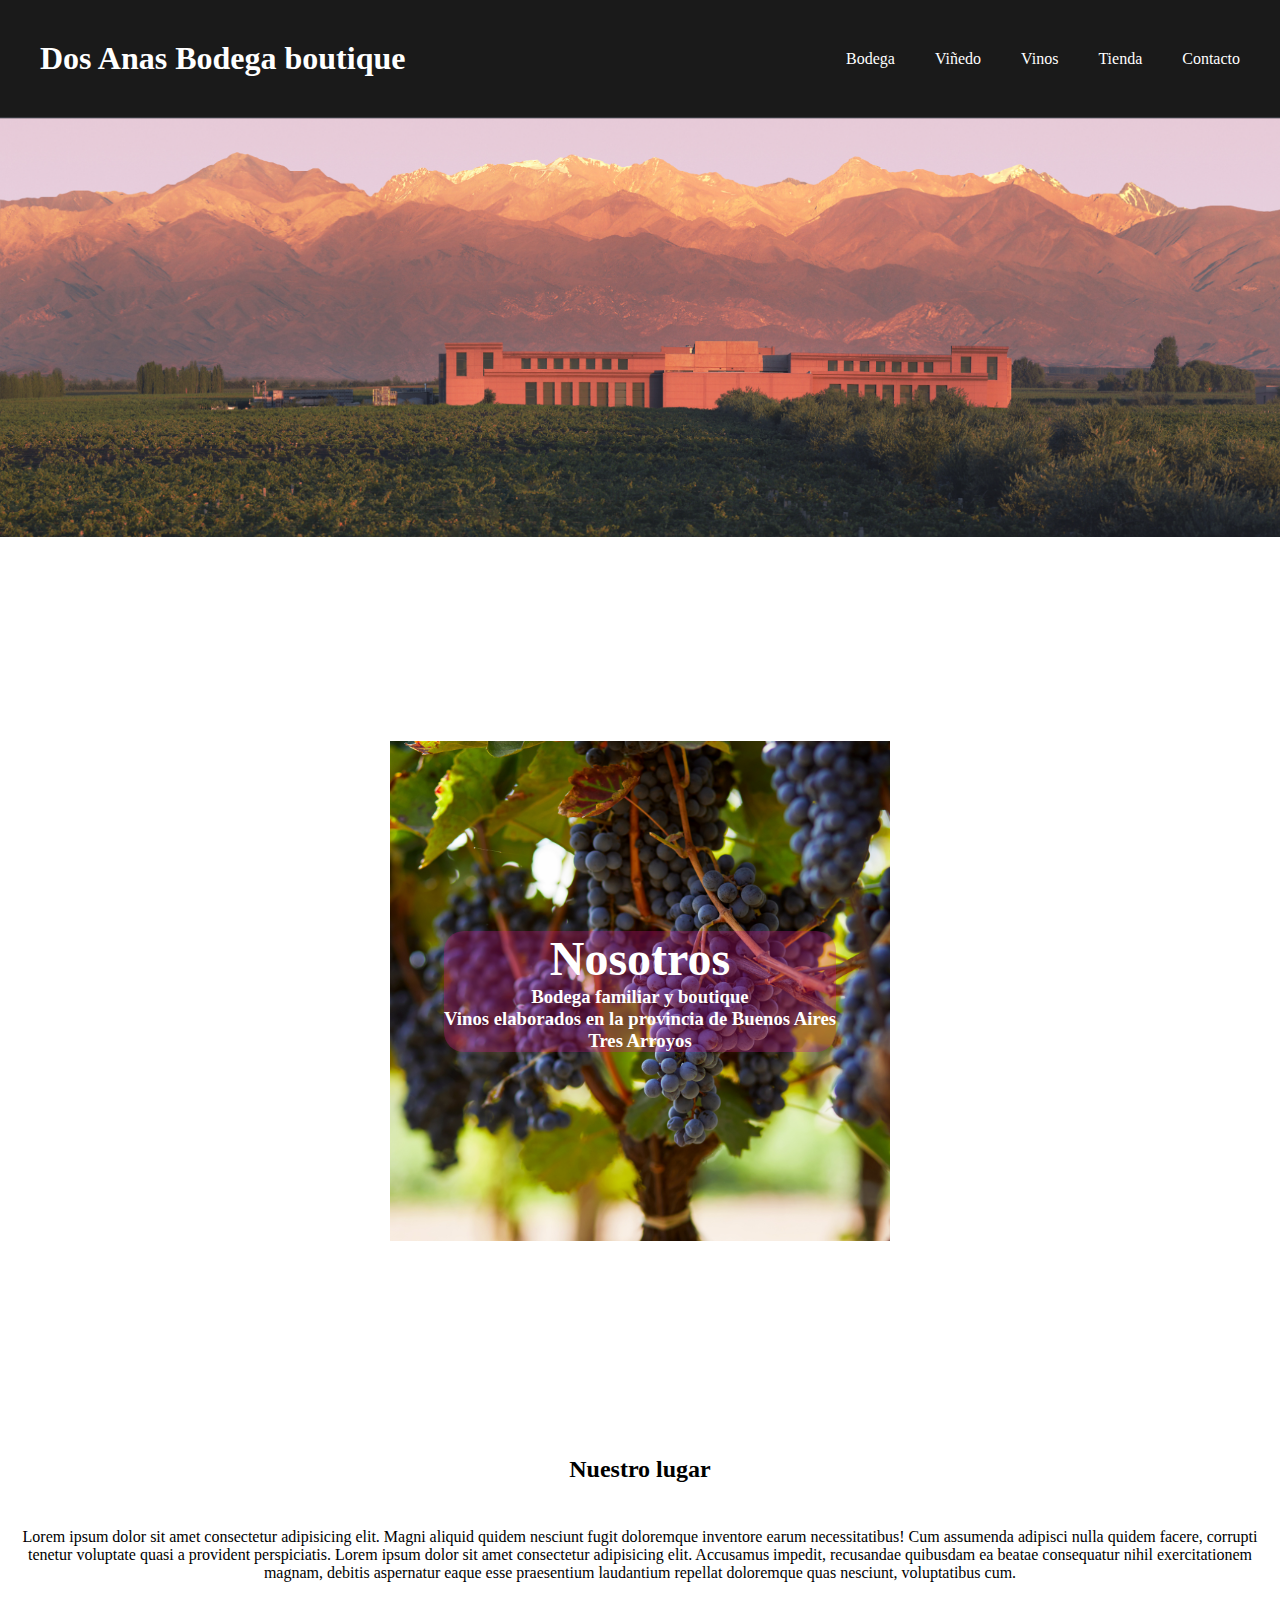
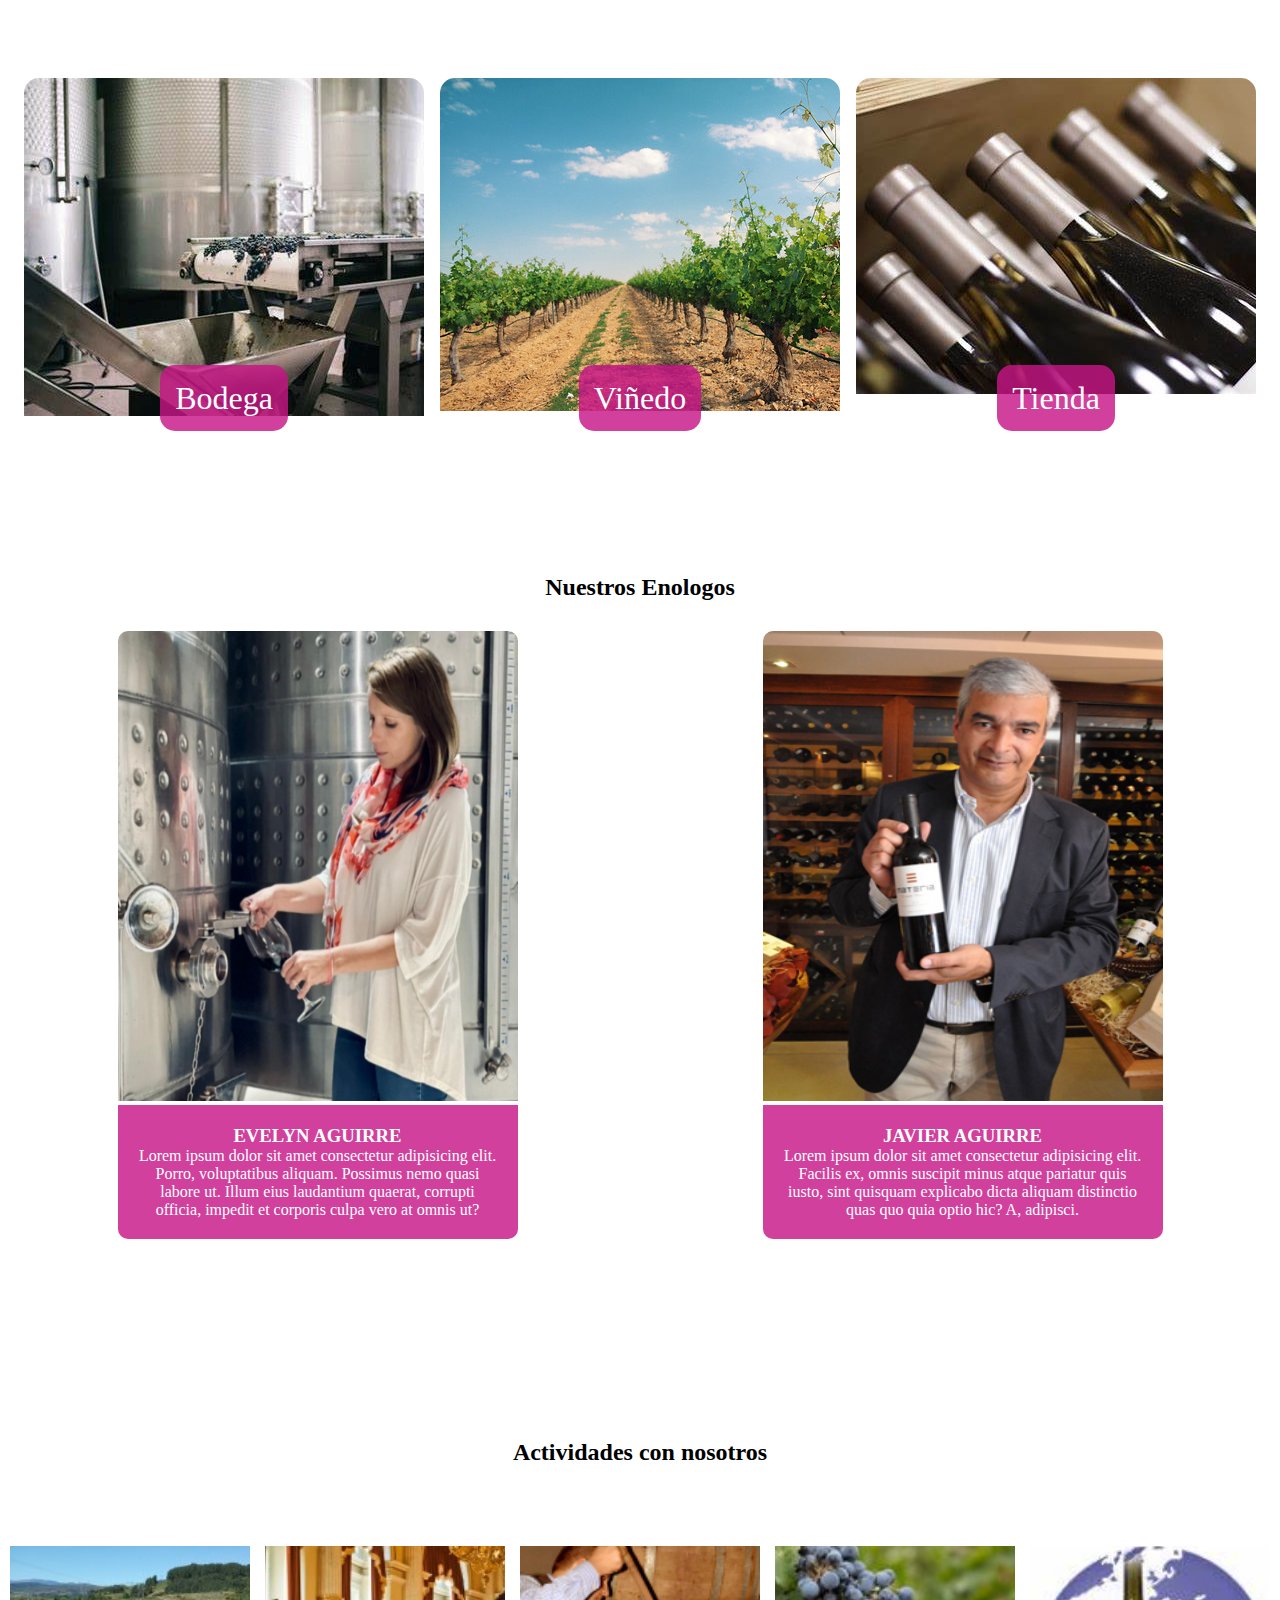
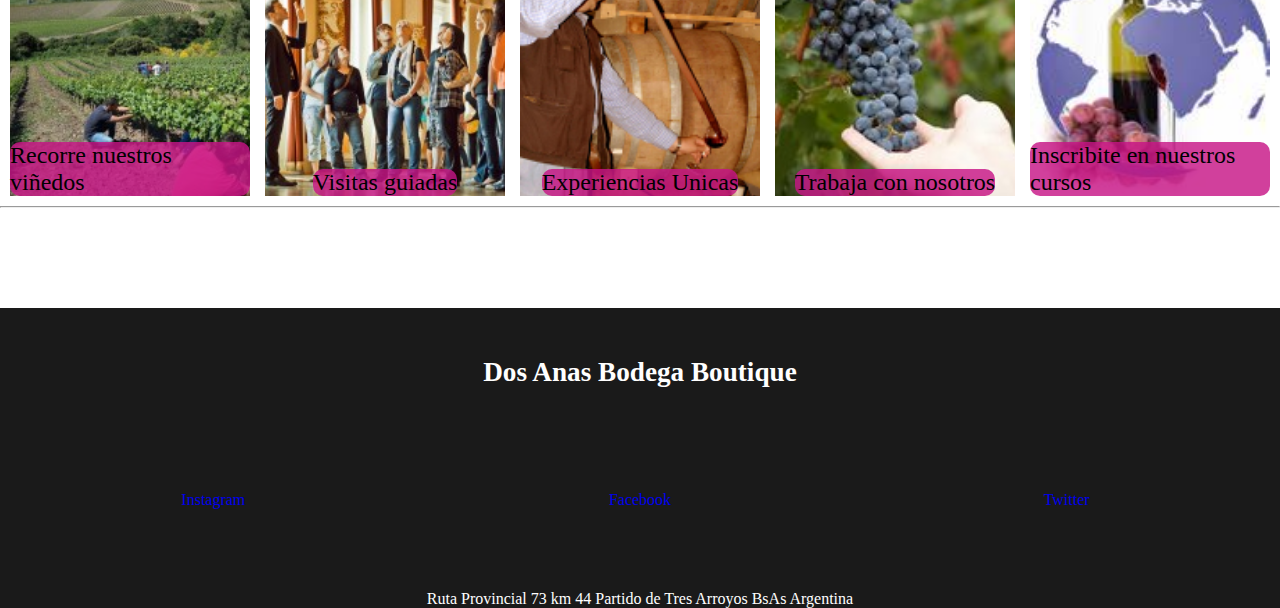
==== index.html @ 97e282cb "corregi imagen enologa" ====
<!DOCTYPE html>
<html lang="en">

<head>
    <meta charset="UTF-8">
    <meta name="viewport" content="width=device-width, initial-scale=1.0">
    <link rel="preconnect" href="https://fonts.googleapis.com">
    <link rel="preconnect" href="https://fonts.gstatic.com" crossorigin>
    <link href="https://fonts.googleapis.com/css2?family=Afacad&display=swap" rel="stylesheet">
    <link href="https://cdn.jsdelivr.net/npm/bootstrap@5.3.2/dist/css/bootstrap.min.css" rel="stylesheet"
        integrity="sha384-T3c6CoIi6uLrA9TneNEoa7RxnatzjcDSCmG1MXxSR1GAsXEV/Dwwykc2MPK8M2HN" crossorigin="anonymous">
    <title>Dos Anas Bodega Boutique</title>
    <link rel="stylesheet" href="./css/styles.css">
</head>

<body>

    <header>
        <h1>Dos Anas Bodega boutique</h1>


        <div>
            <nav class="menu">
                <ul class="menu">
                    <li><a href="./pages/bodega.html">Bodega</a></li>
                    <li><a href="./pages/vinedo.html">Viñedo</a></li>
                    <li><a href="">Vinos</a></li>
                    <li><a href="./pages/tienda.html">Tienda</a></li>
                    <li><a href="./pages/contacto.html">Contacto</a></li>
                </ul>
            </nav>
        </div>

    </header>

    <main>



        <section>
            <img src="./img/rutini fondo.png" alt="fondo montaña bodega">
        </section>

        <section class="portada-bodega">
            <br>
            <h3><span>Nosotros</span>
                <br>
                Bodega familiar y boutique
                <br>
                Vinos elaborados en la provincia de Buenos Aires
                <br>
                Tres Arroyos
            </h3>

        </section>


        <section class="nuestro-lugar">
            <h2><span>Nuestro lugar</span></h2>
            <p class="parrafo-nuestrolugar">
                Lorem ipsum dolor sit amet consectetur adipisicing elit. Magni aliquid quidem nesciunt fugit doloremque
                inventore earum necessitatibus! Cum assumenda adipisci nulla quidem facere, corrupti tenetur voluptate
                quasi a provident perspiciatis. Lorem ipsum dolor sit amet consectetur adipisicing elit. Accusamus
                impedit, recusandae quibusdam ea beatae consequatur nihil exercitationem magnam, debitis aspernatur
                eaque esse praesentium laudantium repellat doloremque quas nesciunt, voluptatibus cum.
            </p>
        </section>

        <section class="image-uno">

            <div class="contenido contenido-imagen1">
                <a href="./pages/bodega.html">Bodega</a>
            </div>

            <div class="contenido contenido-imagen2">
                <a href="./pages/vinedo.html">Viñedo</a>
            </div>

            <div class="contenido contenido-imagen3">
                <a href="./pages/tienda.html">Tienda</a>
            </div>

        </section>


        <section class="nuestros-enologos">

            <h2>Nuestros Enologos</h2>

            <div class="carousel-tarjeta-enologos">
                <article class="tarjeta-enologos">
                    <img src="../img/enologa.png" width="400px" height="470px" alt="foto enologa">

                    <div class="cuerpo-tarjeta-enologos">
                        <h3>EVELYN AGUIRRE</h3>
                        <p>Lorem ipsum dolor sit amet consectetur adipisicing elit. Porro, voluptatibus aliquam.
                            Possimus nemo quasi labore ut. Illum eius laudantium quaerat, corrupti officia, impedit et
                            corporis culpa vero at omnis ut?</p>

                    </div>

                </article>


                <article class="tarjeta-enologos">
                    <img src="./img/enologo.jpg" width="400" height="470" alt="foto enologo">

                    <div class="cuerpo-tarjeta-enologos">
                        <h3>JAVIER AGUIRRE</h3>
                        <p>Lorem ipsum dolor sit amet consectetur adipisicing elit. Facilis ex, omnis suscipit minus
                            atque pariatur quis iusto, sint quisquam explicabo dicta aliquam distinctio quas quo
                            quia optio hic? A, adipisci.</p>
                    </div>


                </article>
            </div>




        </section>



        <section class="actividades">
            <h2>Actividades con nosotros</h2>

            <div class="grilla-actividades">


                <article class="actividad actividad1"><a href="">Recorre nuestros viñedos</a></article>




                <article class="actividad actividad2"><a href="">Visitas guiadas</a></article>



                <article class="actividad actividad3"><a href="">Experiencias Unicas</a></article>



                <article class="actividad actividad4"><a href="">Trabaja con nosotros</a></article>



                <article class="actividad actividad5"><a href="">Inscribite en nuestros cursos</a></article>



            </div>

        </section>

    </main>

    <footer>
        <hr>
        <section class="grid-container">

            <h3 class="caja caja-titulo">Dos Anas Bodega Boutique</h3>


            <div class="caja caja-instagram"><a
                href="https://instagram.com/dosanas.bodegaboutique?igshid=NzZlODBkYWE4Ng=="
                target="_blank">Instagram</a></div>


        <div class="caja caja-facebook"><a href="poner url">Facebook</a></div>


        <div class="caja caja-twitter"><a href="poner url">Twitter</a></div>



            <p class="caja caja-ubicacion">Ruta Provincial 73 km 44 Partido de Tres Arroyos BsAs Argentina</p>


        </section>
    </footer>

</body>

</html
---- css/styles.css ----
* {
    margin: 0;
    padding: 0;
    box-sizing: border-box;

}

a {
    text-decoration: none;

}

ol,
ul {
    list-style: none;
}

img {
    max-width: 100%;
}


/*Estilo header igual para todas las hojas*/

header {
    background-color: rgb(26, 26, 26);
    color: white;
    padding: 40px;
    display: flex;
    justify-content: space-between;
    align-items: center;
}

header a {
    color: white;
}

header nav ul {
    display: flex;
    flex-direction: column;
    gap: 40px;
    
}

@media (min-width:768px){
    .menu{
        display: flex;
        flex-direction: row;
    }
}




    


/*Estilo header igual para todas las hojas*/


/*Comienzo estilo INDEX*/
.portada-bodega {
    background-image: url(../img/inicio\ 1.png);
    height: 100vh;
    background-position: center;
    background-repeat: no-repeat;

    display: flex;
    justify-content: center;
    align-items: center;
}

.portada-bodega h3 {
    background-color: rgba(199, 21, 134, 0.316);
    color: white;
    text-align: center;
    border-radius: 20px;

}


.portada-bodega span {
    font-size: 3rem;
}



.nuestro-lugar h2 {
    padding: 15px;
    margin-bottom: 30px;
    text-align: center;

}

.parrafo-nuestrolugar{
    text-align: center;
    margin-bottom: 5rem;

}


.image-uno a{
    
    background-color:rgba(199, 21, 134, 0.816);
    color: white;
    padding: 15px;
    border-radius: 15px;
    font-size: 2rem; 
}

.image-uno{
    display: flex;
    flex-direction: column;
    justify-content:space-around;
    text-align: center;
    line-height: 625px;   
}




@media(min-width:768px){
    .image-uno{
        display: grid;
        padding: 1rem;
        grid-template-columns: repeat(2,1fr);  
    }
}

@media(min-width: 1200px){
    .image-uno{
        display: flex;
        flex-direction: row;
        padding: 1rem;
    }

}

.contenido-imagen1{
    background-image: url(../img/ver\ galeria\ 1.jpg);
    padding: 8px;
    border-radius: 15px;
    background-repeat: no-repeat;
    height: 400px;
    width: 400px;
}

.contenido-imagen2{
    background-image: url(../img/ver\ galeria\ 2.jpg);
    padding: 8px;
    border-radius: 15px;
    background-repeat: no-repeat;
    height: 400px;
    width: 400px;

}

.contenido-imagen3{
    background-image: url(../img/ver\ galeria\ 3.jpg);
    padding: 8px;
    border-radius: 15px;
    background-repeat: no-repeat;
    height: 400px;
    width: 400px;
}





.nuestros-enologos h2{
    margin-top: 50px;
    padding: 30px;
    text-align: center;
}

.tarjeta-enologos{
    
    width: 400px;
    border-radius: 10px;
    overflow: hidden;
    
      
}

.cuerpo-tarjeta-enologos{
    background-color:rgba(199, 21, 134, 0.816) ;
    color: white;
    text-align: center;
    padding: 20px;
    justify-content: center;
    align-items: center;
    
    
}

.carousel-tarjeta-enologos{
    display:flex;
    flex-direction: column;
    justify-content: space-between;
    align-items: center;
    gap: 10px;
    
}

@media(min-width:768px){
    .carousel-tarjeta-enologos{
        display: grid;
        grid-template-columns: repeat(2,1fr);
        justify-items: center;
    }
}




    
.actividades h2{
    text-align: center;
    margin-top: 200px;

}

.grilla-actividades{
    
    padding: 10px;
    margin-top: 70px;
    display: flex;
    flex-direction: column;
    gap: 15px;
    align-items: center;
    
}

.actividad{
    
    background-position: center;
    background-size: cover;
    display: flex;
    justify-content: center;
    align-items:end;
    width: 250px;
    height: 250px;
    
        
    
}

.actividad a{
    background-color: rgba(199, 21, 134, 0.816);
    border-radius: 10px;
    font-size: 1.5rem;
    color: black;
    
}

@media (min-width:768px){
    .grilla-actividades{
        display: grid;
        grid-template-columns: repeat(3,250px);
    }
}

@media (min-width:1200px){
    .grilla-actividades{
        display: flex;
        flex-direction: row;
        justify-content: space-evenly;
    }
}

.grilla-actividades article:nth-child(1){
    background-image: url(../img/recorrida.jpg);
}

.grilla-actividades article:nth-child(2){
    background-image: url(../img/visita\ guiada.jpg);
}

.grilla-actividades article:nth-child(3){
    background-image: url(../img/experiencias\ unicas.jpg);
}

.grilla-actividades article:nth-child(4){
    background-image: url(../img/trabaja\ con\ nos.jpg);
}

.grilla-actividades article:nth-child(5){
    background-image: url(../img/estudiar.jpg);
}



.grid-container{
    margin-top: 100px;
background-color:rgb(26, 26, 26);

color: white;
height: 300px;



display: grid;
grid-template-columns: repeat(3,1fr)
;
grid-template-rows: repeat(2, 1fr) 45px;

}

.caja-titulo{
    font-size: 1.7rem;
    grid-column: 1/4;
    display: flex;
    flex-direction: column;
    justify-content: center;
    align-items: center;
}

.caja-ubicacion{
    grid-column: 1/4;
    display: flex;
    flex-direction: column;
    justify-content: end;
    text-align: center;
 
}




.caja-instagram, .caja-twitter, .caja-facebook{
    display: flex;
    flex-direction: column;
    justify-content: center;
    align-items: center;
}





/*fin estilo INDEX*/


/*Comienzo estilo TIENDA*/
.productos-tienda h2 {
    margin-top: 50px;
    text-align: center;
    color: black;
}

.tarjeta {
    border: solid 2px;
    width: 230px;
    border-radius: 10px;
    margin-top: 50px;
    margin-bottom: 50px;
    flex-basis:300px ;
    flex-shrink:0 ;
}

.cuerpo-tarjeta {
    border-top: solid 2px;
    padding: 16px;

    display: flex;
    flex-direction: column;
    gap: 10px;
    align-items: center;

}

.carousel-tarjeta {
    display: flex;
    overflow:auto;
}

/*Fin estilo TIENDA*/

/* Comienzo estilo VIÑEDOS*/



.portada-vinedo p{
    padding: 20px;
    text-align: center;
    margin-bottom:20px;
}

.tarjeta-ubicacion{
    display: flex;
    justify-content: center;
}

.tarjeta-ubicacion{
    display: flex;
    padding: 100px;
    gap: 40px;
}

.cuerpo-tarjeta-ubicacion{
    padding: 30px;
    display: flex;
    
    
}


/* Fin estilo VIÑEDOS*/


/* Comienzo estilo BODEGA*/

.portada-hoja-bodega h2{
    padding: 50px;
    text-align: center;
}

.portada-bodega-texto{
    padding: 10px;
    margin-bottom: 20px;
    text-align: center;
}

.video-bodega{
    padding: 20px;
    text-align: center;
    
}

.bodega-informacion h2{
    padding: 20px;
    margin-bottom: 40px;
text-align: center;

}

.bodega-informacion{
    text-align: center;
    margin-bottom: 40px;
    padding: 20px;
    
}

.carousel-bodega-imagenes{
    display: flex;
    flex-direction: column;
    padding: 20px;
    align-items: center;
    gap: 10px;
}

@media (min-width:768px){
    .carousel-bodega-imagenes{
        display: grid;
        grid-template-columns: repeat(2,1fr);
        
    }
}

@media (min-width:1200px){
    .carousel-bodega-imagenes{
        display: grid;
        grid-template-columns: repeat(4,1fr);
        
    }
}

@media (min-width:768px){
    iframe{
        width: 860px;
        height: 515px;
    }
}

/* Fin estilo BODEGA*/


/* Comienzo estilo COTACTO */

.contacto{
    background-position: center;
    
    

}

.contacto-info label{
    text-align: center;
    
}


/*Fin estilo CONTACTO */
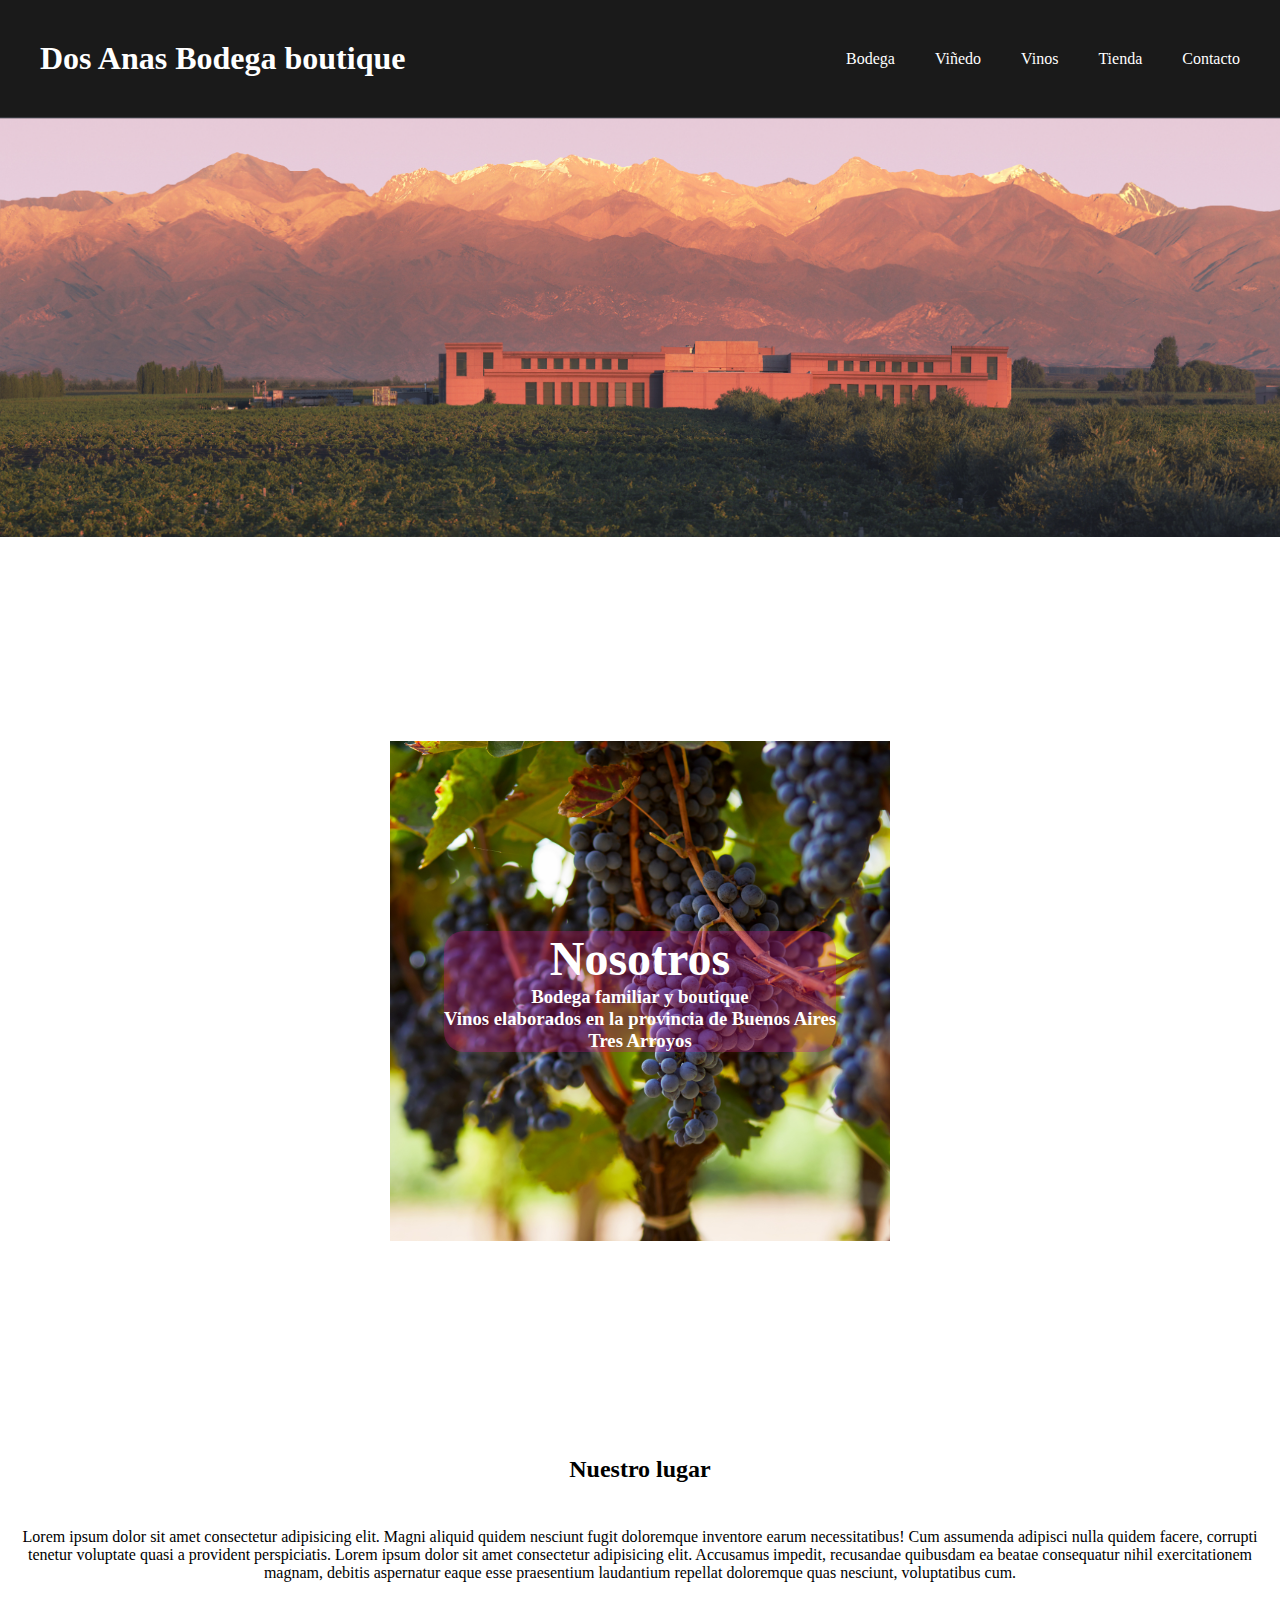
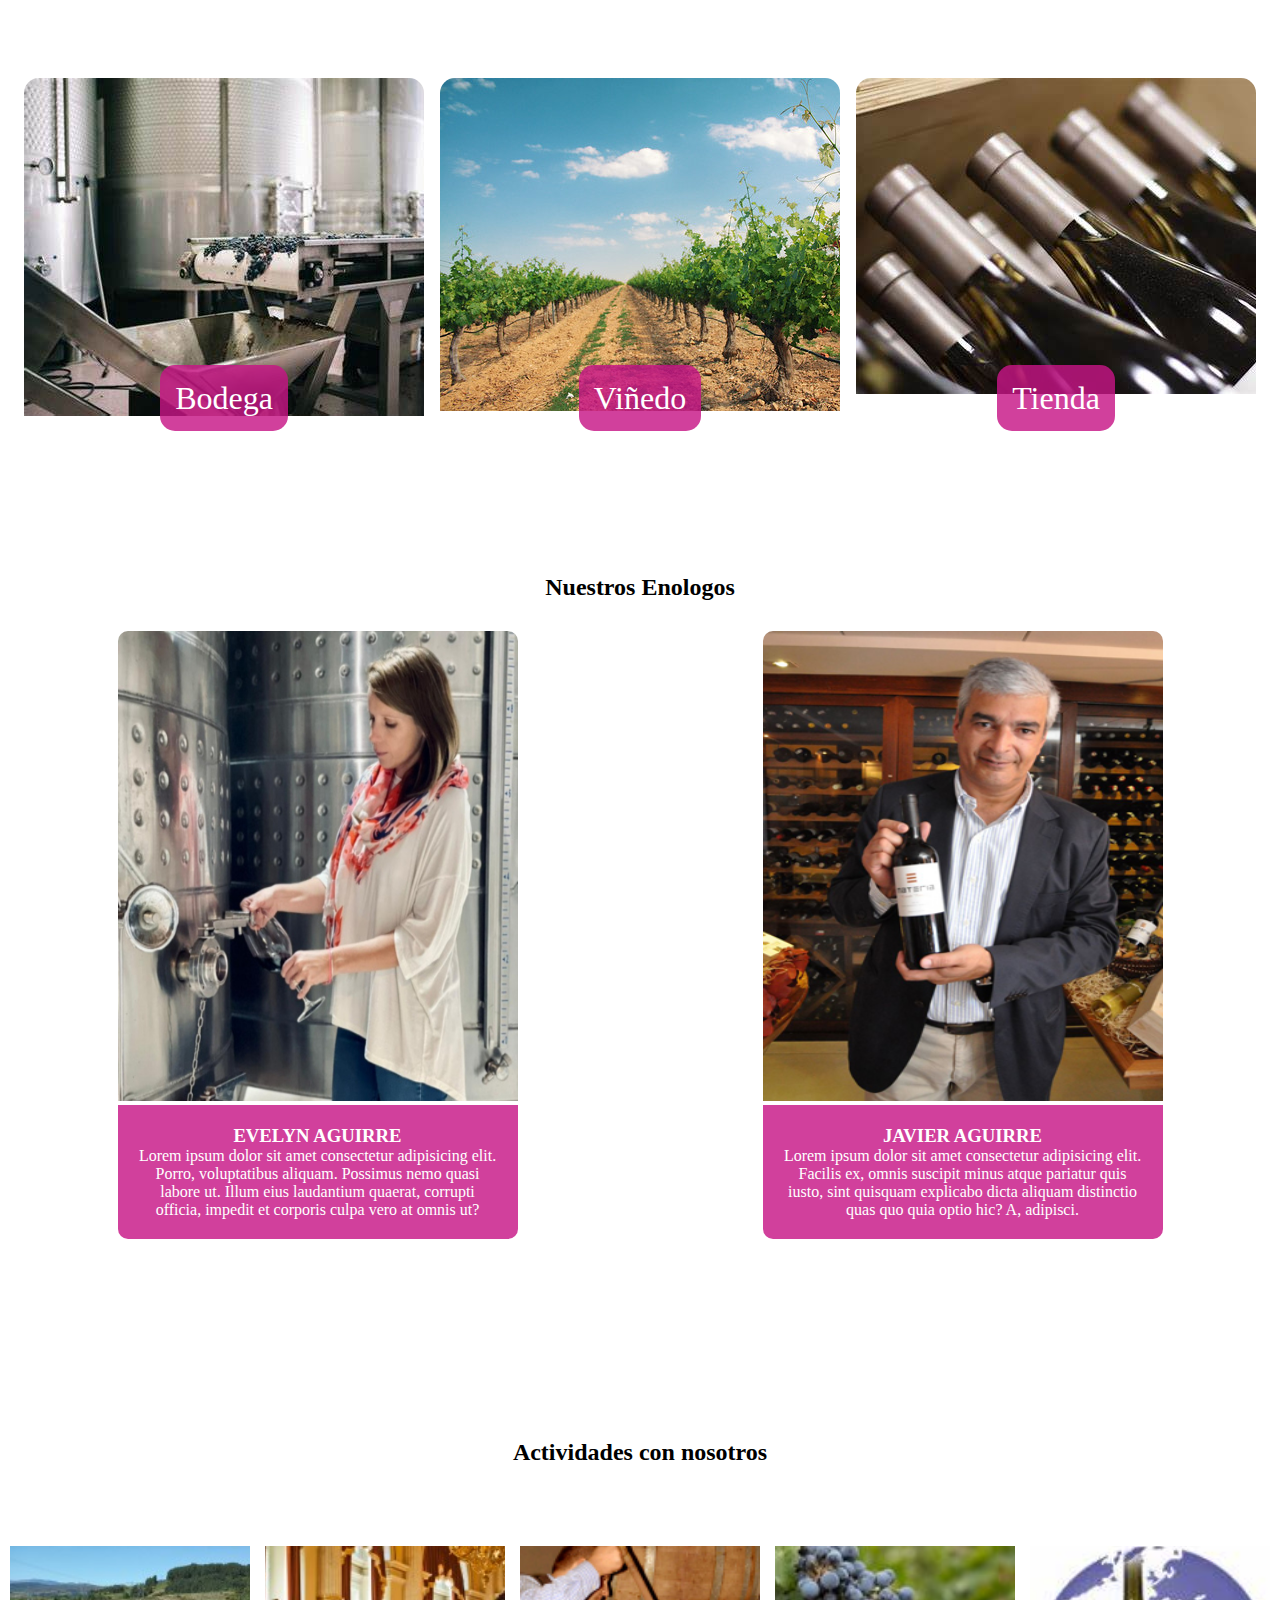
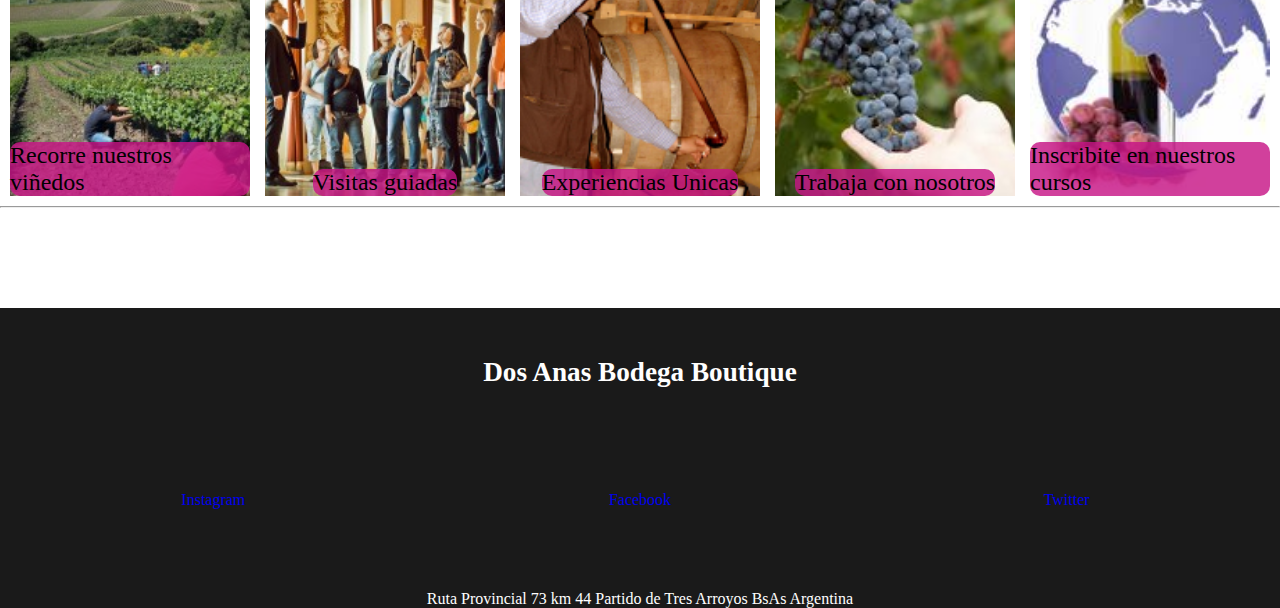
==== commit 94e9d4a5: "corregi archivo imagen enologa" ====
--- a/index.html
+++ b/index.html
@@ -89,7 +89,7 @@
 
             <div class="carousel-tarjeta-enologos">
                 <article class="tarjeta-enologos">
-                    <img src="../img/enologa.png" width="400px" height="470px" alt="foto enologa">
+                    <img src="./img/enologa.jpg" width="400px" height="470px" alt="foto enologa">
 
                     <div class="cuerpo-tarjeta-enologos">
                         <h3>EVELYN AGUIRRE</h3>
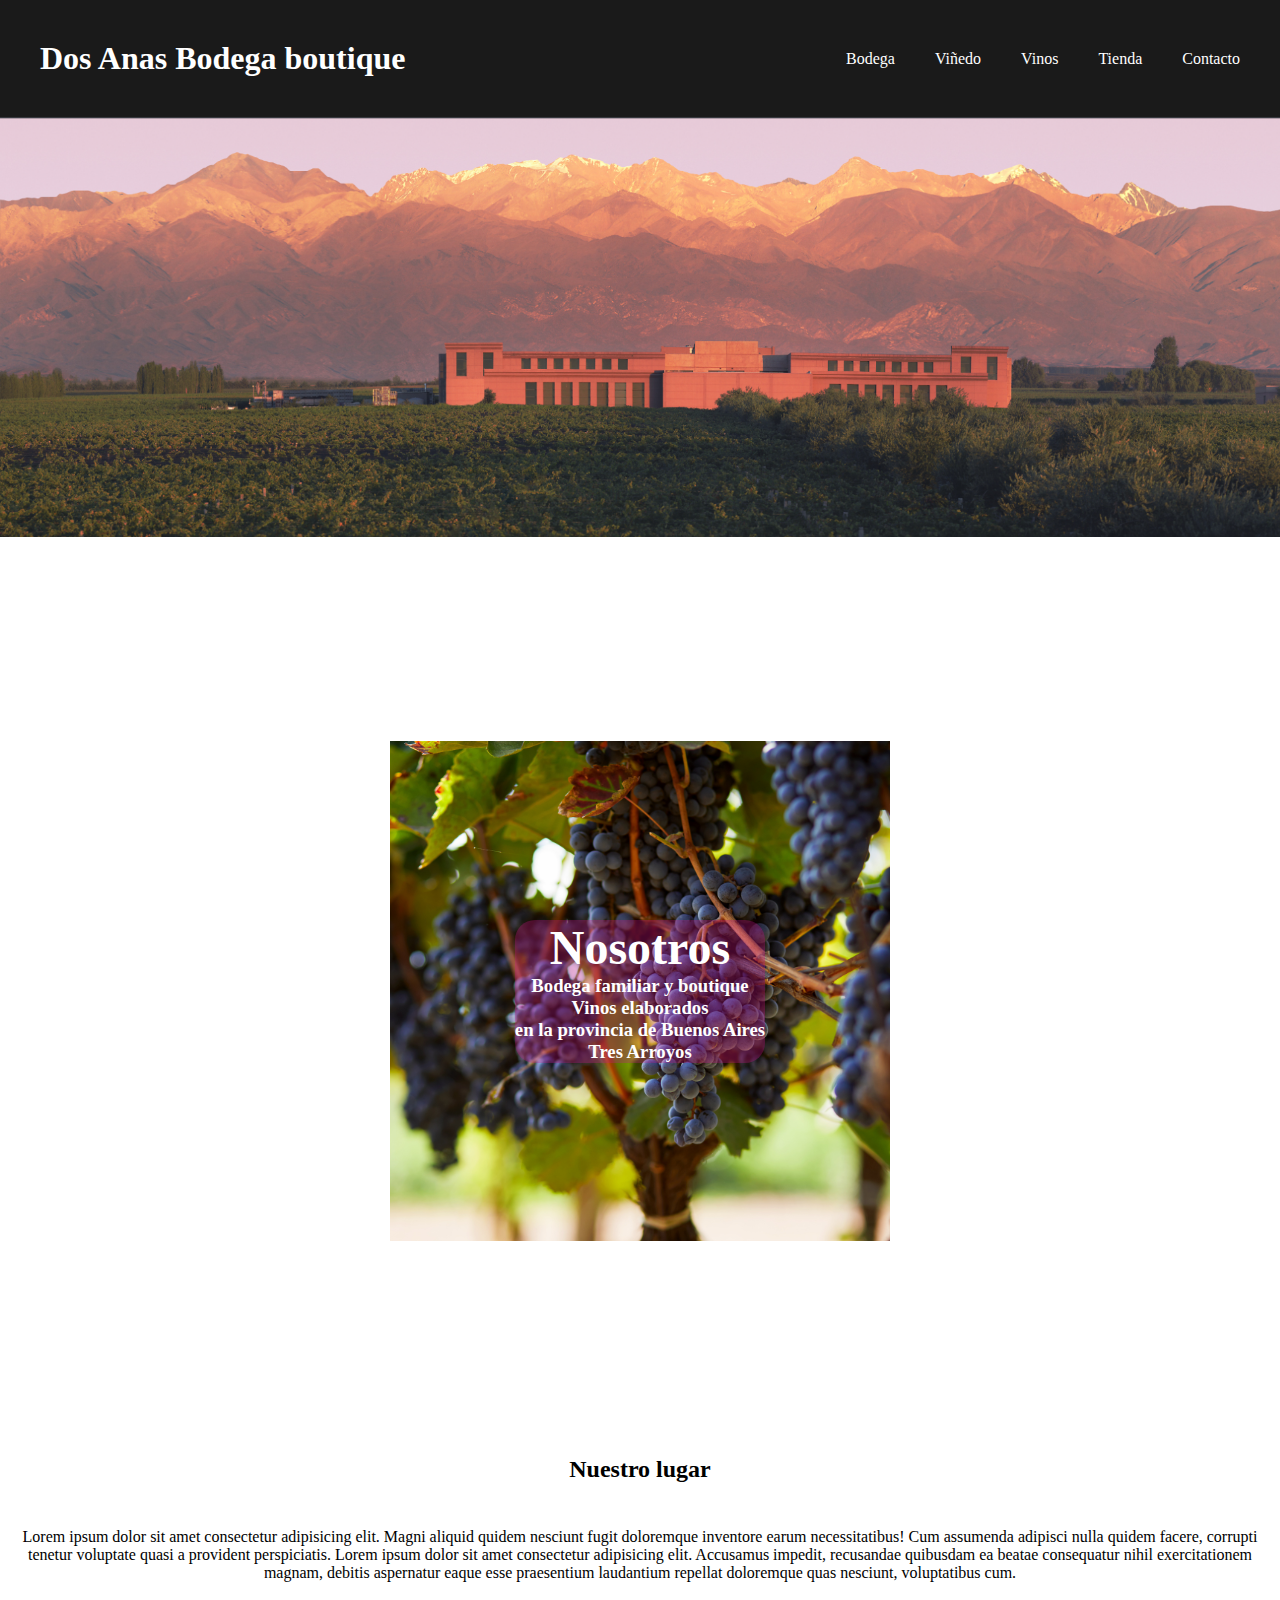
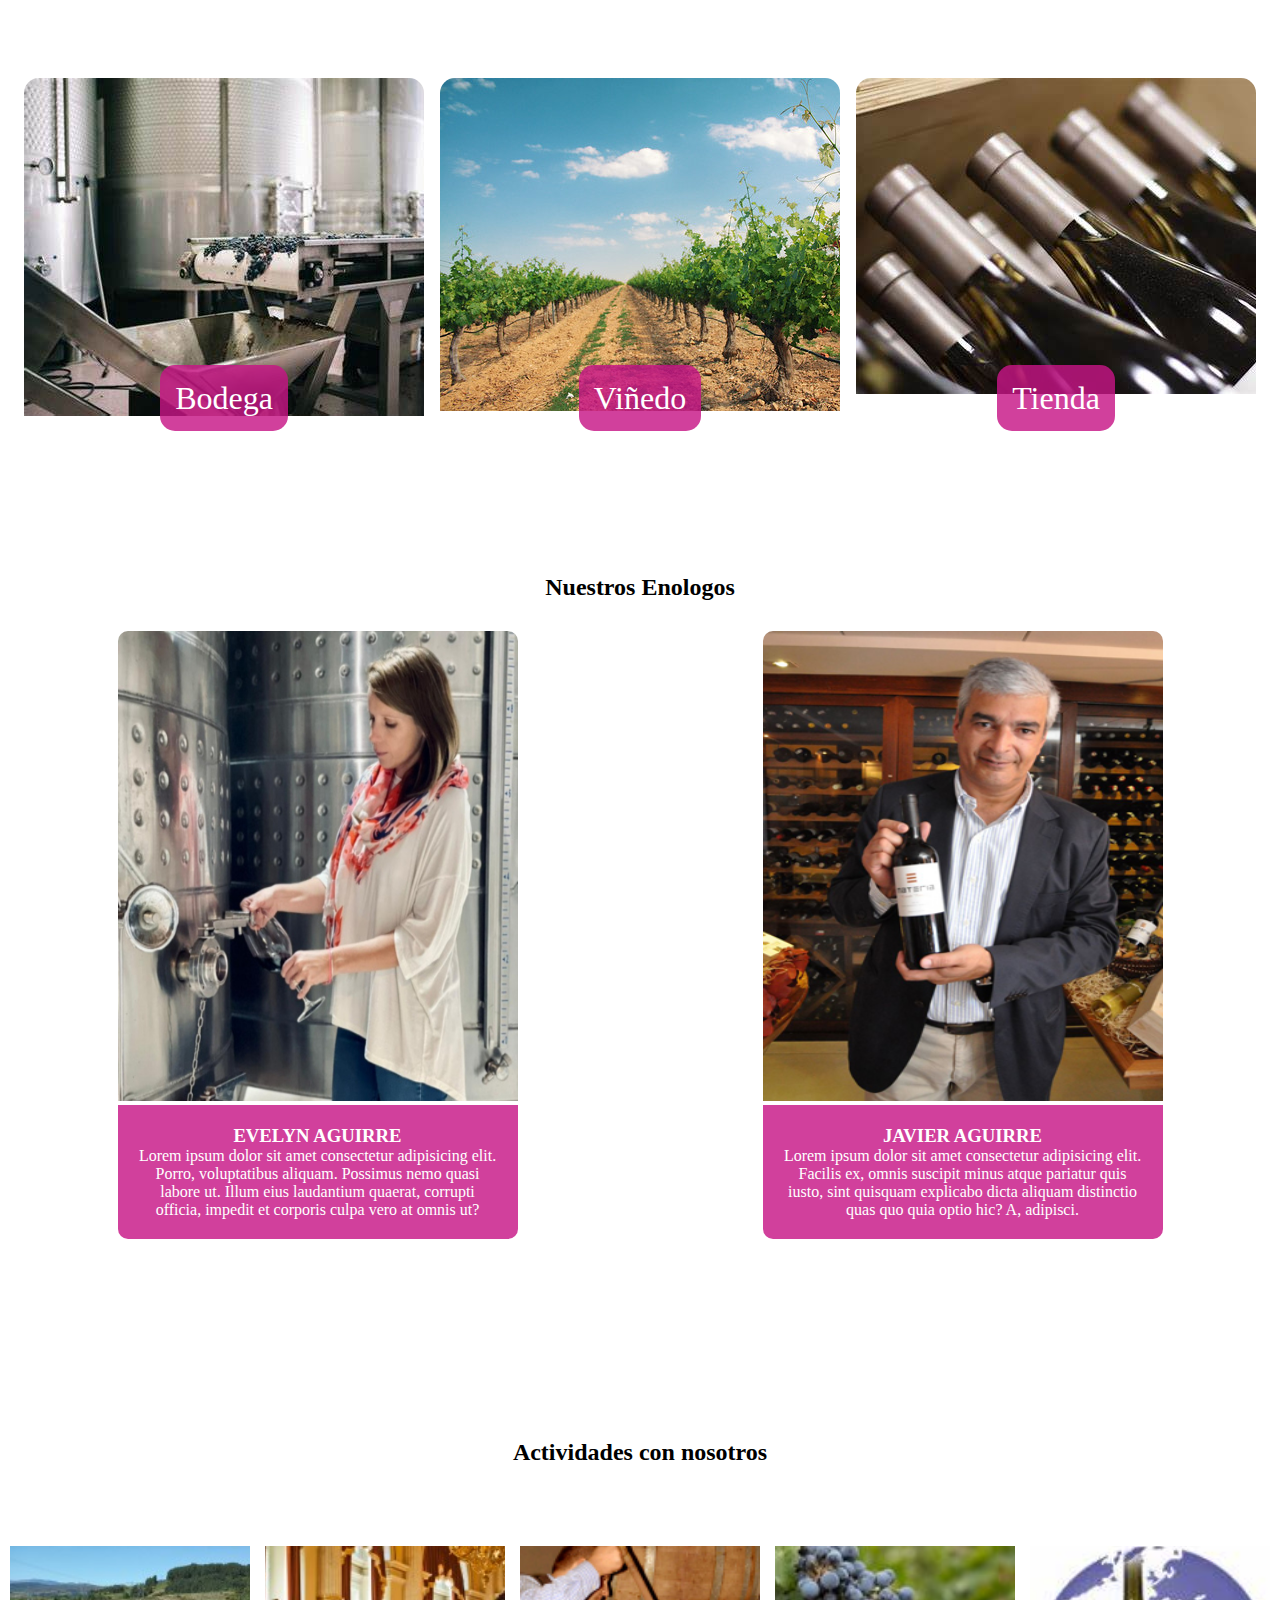
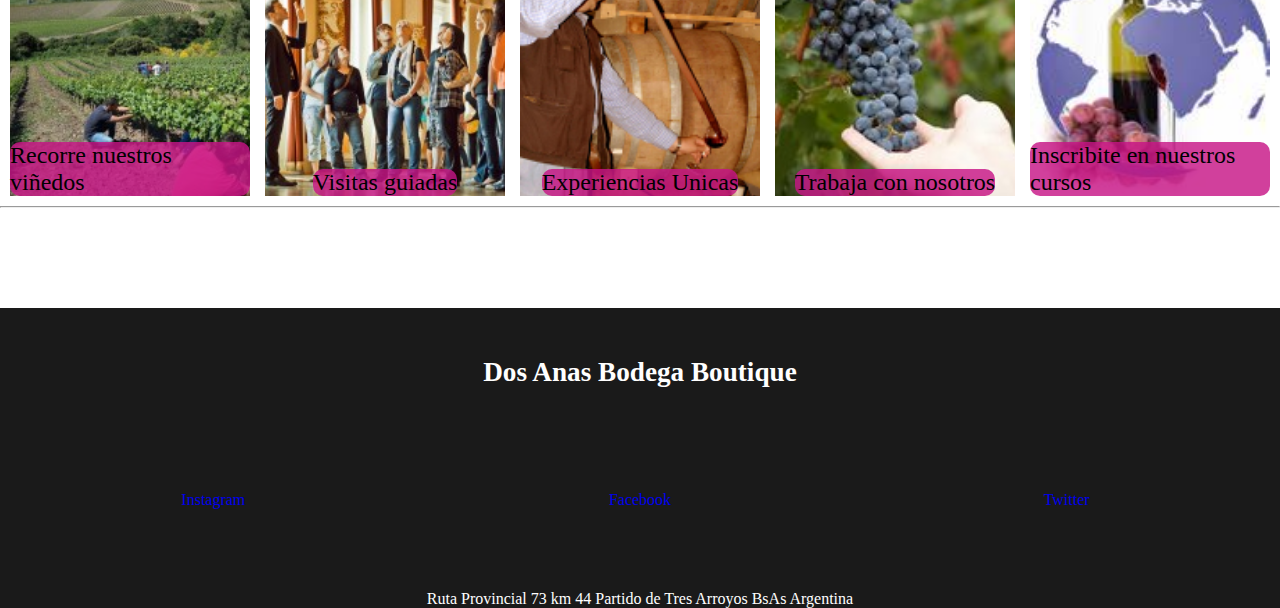
==== commit afa29b1e: "responsive a todas las hojas" ====
--- a/index.html
+++ b/index.html
@@ -47,7 +47,9 @@
                 <br>
                 Bodega familiar y boutique
                 <br>
-                Vinos elaborados en la provincia de Buenos Aires
+                Vinos elaborados 
+                <br>
+                en la provincia de Buenos Aires
                 <br>
                 Tres Arroyos
             </h3>
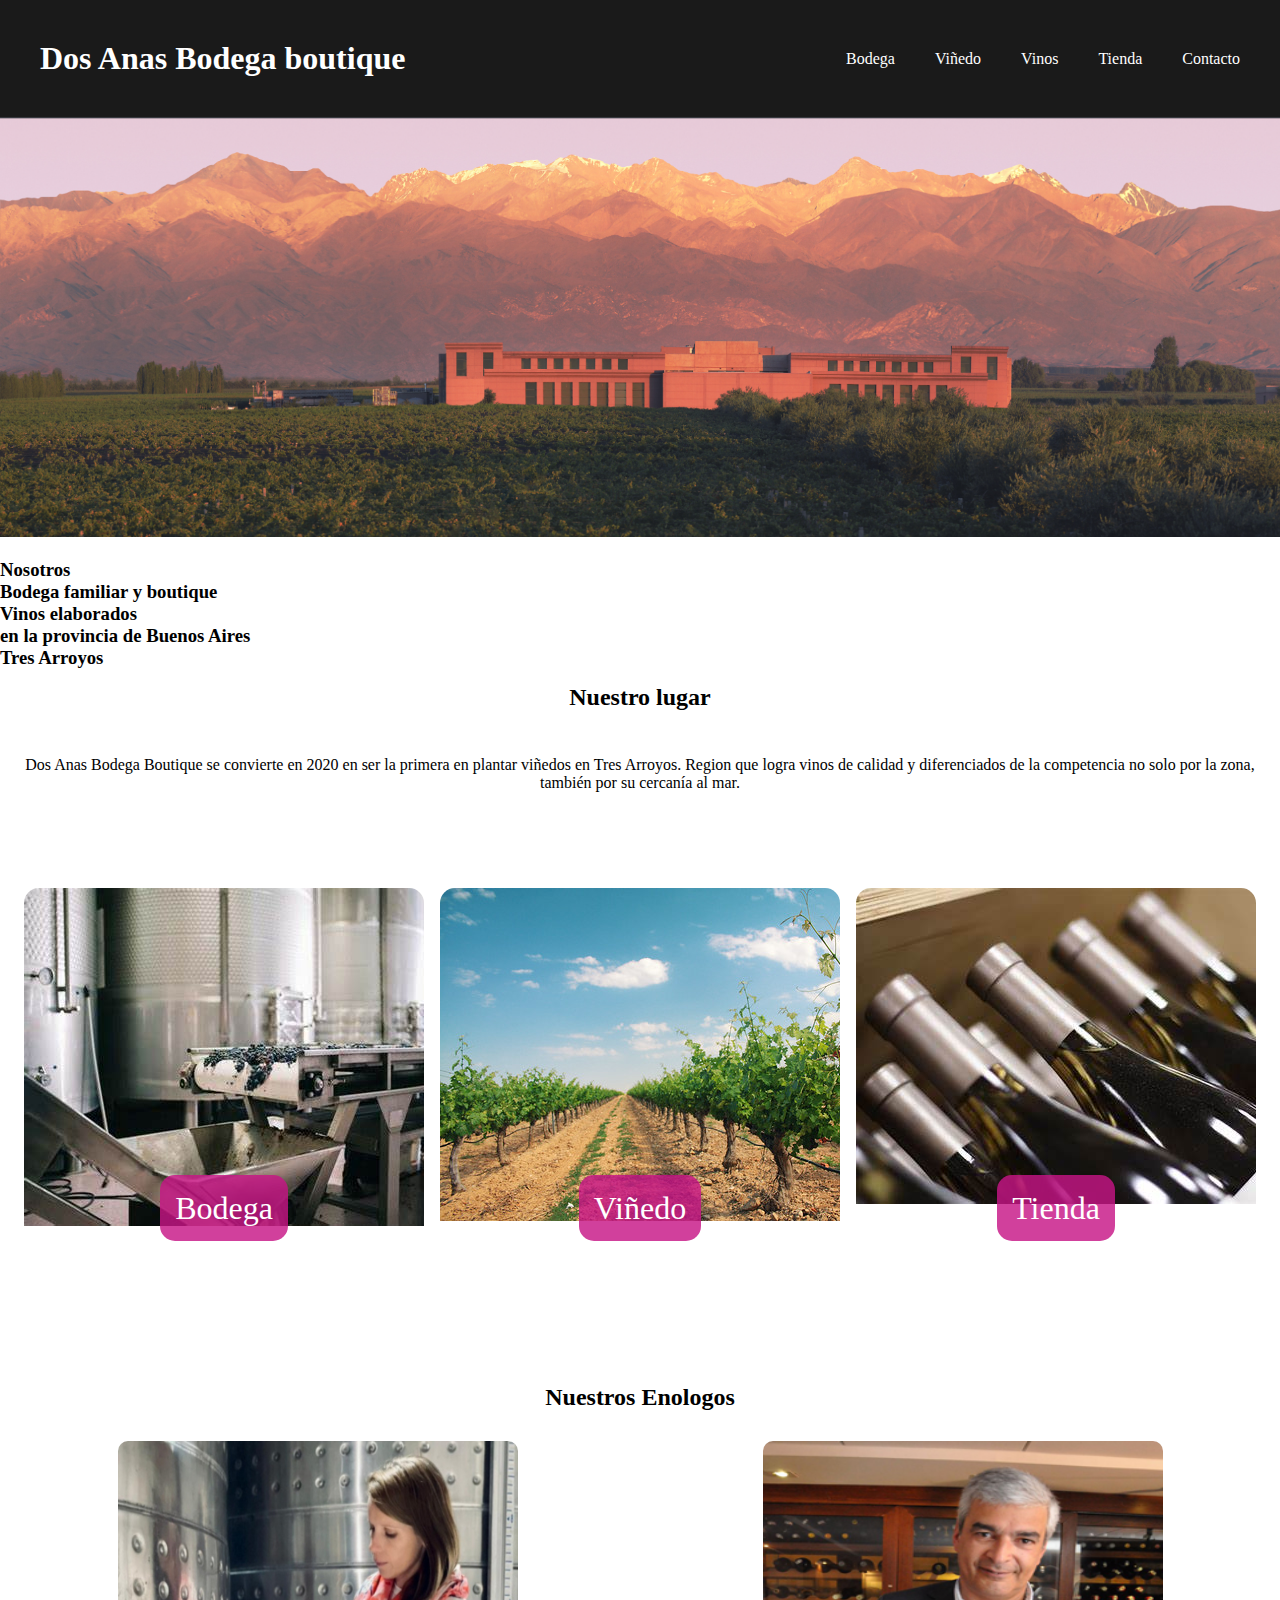
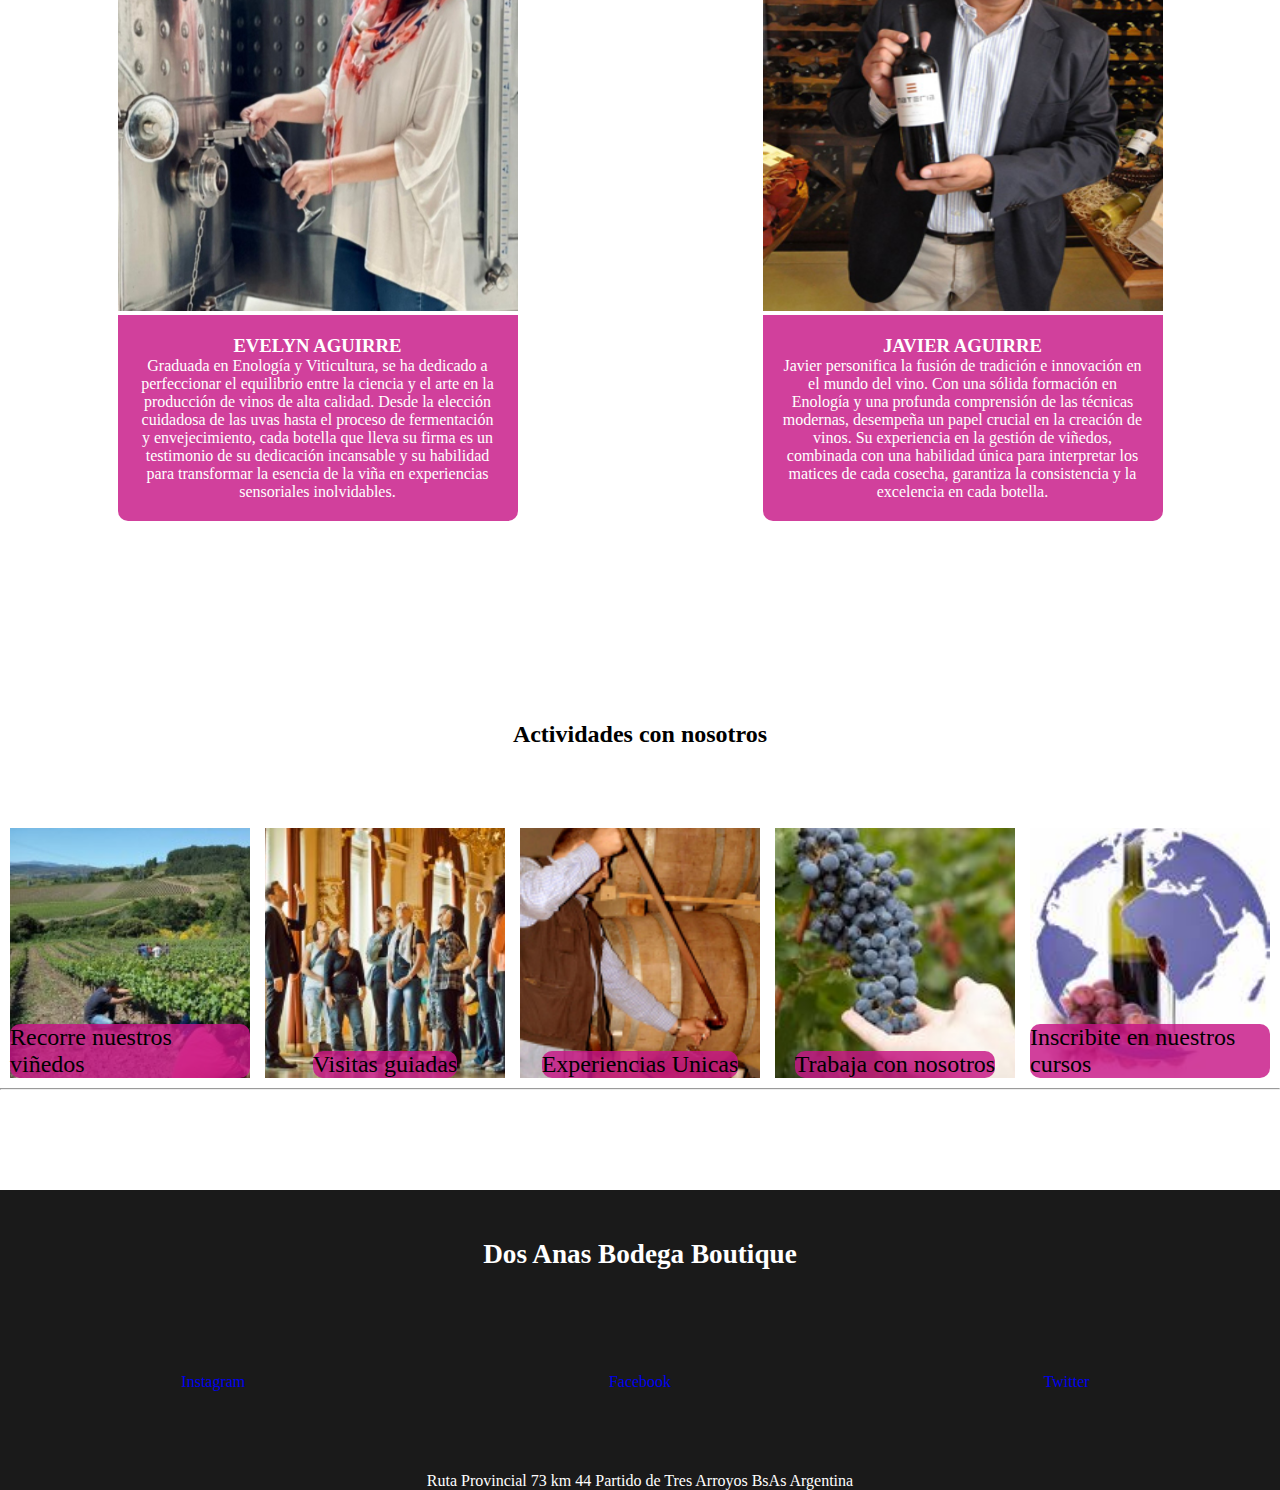
==== commit 4649edf3: "utilizacion de sass" ====
--- a/index.html
+++ b/index.html
@@ -9,7 +9,10 @@
     <link href="https://fonts.googleapis.com/css2?family=Afacad&display=swap" rel="stylesheet">
     <link href="https://cdn.jsdelivr.net/npm/bootstrap@5.3.2/dist/css/bootstrap.min.css" rel="stylesheet"
         integrity="sha384-T3c6CoIi6uLrA9TneNEoa7RxnatzjcDSCmG1MXxSR1GAsXEV/Dwwykc2MPK8M2HN" crossorigin="anonymous">
+    <meta name="Dos Anas Bodega Boutique"
+        content="Fabrica de vinos|venta de vinos|provincia de buenos aires|Tres Arroyos">
     <title>Dos Anas Bodega Boutique</title>
+
     <link rel="stylesheet" href="./css/styles.css">
 </head>
 
@@ -22,11 +25,11 @@
         <div>
             <nav class="menu">
                 <ul class="menu">
-                    <li><a href="./pages/bodega.html">Bodega</a></li>
-                    <li><a href="./pages/vinedo.html">Viñedo</a></li>
-                    <li><a href="">Vinos</a></li>
-                    <li><a href="./pages/tienda.html">Tienda</a></li>
-                    <li><a href="./pages/contacto.html">Contacto</a></li>
+                    <li><a href="./pages/bodega.html" class="link">Bodega</a></li>
+                    <li><a href="./pages/vinedo.html" class="link">Viñedo</a></li>
+                    <li><a href="" class="link">Vinos</a></li>
+                    <li><a href="./pages/tienda.html" class="link">Tienda</a></li>
+                    <li><a href="./pages/contacto.html" class="link">Contacto</a></li>
                 </ul>
             </nav>
         </div>
@@ -41,13 +44,13 @@
             <img src="./img/rutini fondo.png" alt="fondo montaña bodega">
         </section>
 
-        <section class="portada-bodega">
+        <section class="portada">
             <br>
             <h3><span>Nosotros</span>
                 <br>
                 Bodega familiar y boutique
                 <br>
-                Vinos elaborados 
+                Vinos elaborados
                 <br>
                 en la provincia de Buenos Aires
                 <br>
@@ -60,11 +63,9 @@
         <section class="nuestro-lugar">
             <h2><span>Nuestro lugar</span></h2>
             <p class="parrafo-nuestrolugar">
-                Lorem ipsum dolor sit amet consectetur adipisicing elit. Magni aliquid quidem nesciunt fugit doloremque
-                inventore earum necessitatibus! Cum assumenda adipisci nulla quidem facere, corrupti tenetur voluptate
-                quasi a provident perspiciatis. Lorem ipsum dolor sit amet consectetur adipisicing elit. Accusamus
-                impedit, recusandae quibusdam ea beatae consequatur nihil exercitationem magnam, debitis aspernatur
-                eaque esse praesentium laudantium repellat doloremque quas nesciunt, voluptatibus cum.
+                Dos Anas Bodega Boutique se convierte en 2020 en ser la primera en plantar viñedos en Tres Arroyos.
+                Region que logra vinos de calidad y diferenciados de la competencia no solo por la zona, también por su
+                cercanía al mar.
             </p>
         </section>
 
@@ -95,9 +96,12 @@
 
                     <div class="cuerpo-tarjeta-enologos">
                         <h3>EVELYN AGUIRRE</h3>
-                        <p>Lorem ipsum dolor sit amet consectetur adipisicing elit. Porro, voluptatibus aliquam.
-                            Possimus nemo quasi labore ut. Illum eius laudantium quaerat, corrupti officia, impedit et
-                            corporis culpa vero at omnis ut?</p>
+                        <p> Graduada en Enología y Viticultura, se
+                            ha dedicado a perfeccionar el equilibrio entre la ciencia y el arte en la producción de
+                            vinos de alta calidad. Desde la elección cuidadosa de las uvas hasta el proceso de
+                            fermentación y envejecimiento, cada botella que lleva su firma es un testimonio de su
+                            dedicación incansable y su habilidad para transformar la esencia de la viña en experiencias
+                            sensoriales inolvidables.</p>
 
                     </div>
 
@@ -109,9 +113,11 @@
 
                     <div class="cuerpo-tarjeta-enologos">
                         <h3>JAVIER AGUIRRE</h3>
-                        <p>Lorem ipsum dolor sit amet consectetur adipisicing elit. Facilis ex, omnis suscipit minus
-                            atque pariatur quis iusto, sint quisquam explicabo dicta aliquam distinctio quas quo
-                            quia optio hic? A, adipisci.</p>
+                        <p>Javier personifica la fusión de tradición e innovación en el mundo del vino. Con una sólida
+                            formación en Enología y una profunda comprensión de las técnicas modernas, desempeña un
+                            papel crucial en la creación de vinos. Su experiencia en la gestión de viñedos, combinada
+                            con una habilidad única para interpretar los matices de cada cosecha, garantiza la
+                            consistencia y la excelencia en cada botella.</p>
                     </div>
 
 
@@ -166,14 +172,14 @@
 
 
             <div class="caja caja-instagram"><a
-                href="https://instagram.com/dosanas.bodegaboutique?igshid=NzZlODBkYWE4Ng=="
-                target="_blank">Instagram</a></div>
+                    href="https://instagram.com/dosanas.bodegaboutique?igshid=NzZlODBkYWE4Ng=="
+                    target="_blank">Instagram</a></div>
 
 
-        <div class="caja caja-facebook"><a href="poner url">Facebook</a></div>
+            <div class="caja caja-facebook"><a href="poner url">Facebook</a></div>
 
 
-        <div class="caja caja-twitter"><a href="poner url">Twitter</a></div>
+            <div class="caja caja-twitter"><a href="poner url">Twitter</a></div>
 
 
 
--- a/css/styles.css
+++ b/css/styles.css
@@ -1,494 +1,493 @@
+@charset "UTF-8";
 * {
-    margin: 0;
-    padding: 0;
-    box-sizing: border-box;
-
+  margin: 0;
+  padding: 0;
+  box-sizing: border-box;
 }
 
 a {
-    text-decoration: none;
-
+  text-decoration: none;
 }
 
 ol,
 ul {
-    list-style: none;
+  list-style: none;
 }
 
 img {
-    max-width: 100%;
-}
-
+  max-width: 100%;
+}
 
 /*Estilo header igual para todas las hojas*/
-
 header {
-    background-color: rgb(26, 26, 26);
-    color: white;
-    padding: 40px;
+  background-color: rgb(26, 26, 26);
+  color: white;
+  padding: 40px;
+  display: flex;
+  justify-content: space-between;
+  align-items: center;
+}
+
+header a {
+  color: white;
+}
+
+header nav ul {
+  display: flex;
+  flex-direction: column;
+  gap: 40px;
+}
+
+@media (min-width: 768px) {
+  .menu {
     display: flex;
-    justify-content: space-between;
-    align-items: center;
-}
-
-header a {
-    color: white;
-}
-
-header nav ul {
-    display: flex;
-    flex-direction: column;
-    gap: 40px;
-    
-}
-
-@media (min-width:768px){
-    .menu{
-        display: flex;
-        flex-direction: row;
-    }
-}
-
-
-
-
-    
-
-
+    flex-direction: row;
+  }
+}
 /*Estilo header igual para todas las hojas*/
-
-
 /*Comienzo estilo INDEX*/
 .portada-bodega {
-    background-image: url(../img/inicio\ 1.png);
-    height: 100vh;
-    background-position: center;
-    background-repeat: no-repeat;
-
+  background-image: url(../img/inicio\ 1.png);
+  height: 100vh;
+  background-position: center;
+  background-repeat: no-repeat;
+  display: flex;
+  justify-content: center;
+  align-items: center;
+}
+
+.portada-bodega h3 {
+  background-color: rgba(199, 21, 134, 0.316);
+  color: white;
+  text-align: center;
+  border-radius: 20px;
+}
+
+.portada-bodega span {
+  font-size: 3rem;
+}
+
+.nuestro-lugar h2 {
+  padding: 15px;
+  margin-bottom: 30px;
+  text-align: center;
+}
+
+.parrafo-nuestrolugar {
+  text-align: center;
+  margin-bottom: 5rem;
+}
+
+.image-uno a {
+  background-color: rgba(199, 21, 134, 0.816);
+  color: white;
+  padding: 15px;
+  border-radius: 15px;
+  font-size: 2rem;
+}
+
+.image-uno {
+  display: flex;
+  flex-direction: column;
+  justify-content: space-around;
+  text-align: center;
+  line-height: 625px;
+}
+
+@media (min-width: 768px) {
+  .image-uno {
+    display: grid;
+    padding: 1rem;
+    grid-template-columns: repeat(2, 1fr);
+  }
+}
+@media (min-width: 1200px) {
+  .image-uno {
     display: flex;
-    justify-content: center;
-    align-items: center;
-}
-
-.portada-bodega h3 {
-    background-color: rgba(199, 21, 134, 0.316);
-    color: white;
-    text-align: center;
-    border-radius: 20px;
-
-}
-
-
-.portada-bodega span {
-    font-size: 3rem;
-}
-
-
-
-.nuestro-lugar h2 {
-    padding: 15px;
-    margin-bottom: 30px;
-    text-align: center;
-
-}
-
-.parrafo-nuestrolugar{
-    text-align: center;
-    margin-bottom: 5rem;
-
-}
-
-
-.image-uno a{
-    
-    background-color:rgba(199, 21, 134, 0.816);
-    color: white;
-    padding: 15px;
-    border-radius: 15px;
-    font-size: 2rem; 
-}
-
-.image-uno{
+    flex-direction: row;
+    padding: 1rem;
+  }
+}
+.contenido-imagen1 {
+  background-image: url(../img/ver\ galeria\ 1.jpg);
+  padding: 8px;
+  border-radius: 15px;
+  background-repeat: no-repeat;
+  height: 400px;
+  width: 400px;
+}
+
+.contenido-imagen2 {
+  background-image: url(../img/ver\ galeria\ 2.jpg);
+  padding: 8px;
+  border-radius: 15px;
+  background-repeat: no-repeat;
+  height: 400px;
+  width: 400px;
+}
+
+.contenido-imagen3 {
+  background-image: url(../img/ver\ galeria\ 3.jpg);
+  padding: 8px;
+  border-radius: 15px;
+  background-repeat: no-repeat;
+  height: 400px;
+  width: 400px;
+}
+
+.nuestros-enologos h2 {
+  margin-top: 50px;
+  padding: 30px;
+  text-align: center;
+}
+
+.tarjeta-enologos {
+  width: 400px;
+  border-radius: 10px;
+  overflow: hidden;
+}
+
+.cuerpo-tarjeta-enologos {
+  background-color: rgba(199, 21, 134, 0.816);
+  color: white;
+  text-align: center;
+  padding: 20px;
+  justify-content: center;
+  align-items: center;
+}
+
+.carousel-tarjeta-enologos {
+  display: flex;
+  flex-direction: column;
+  justify-content: space-between;
+  align-items: center;
+  gap: 10px;
+}
+
+@media (min-width: 768px) {
+  .carousel-tarjeta-enologos {
+    display: grid;
+    grid-template-columns: repeat(2, 1fr);
+    justify-items: center;
+  }
+}
+.actividades h2 {
+  text-align: center;
+  margin-top: 200px;
+}
+
+.grilla-actividades {
+  padding: 10px;
+  margin-top: 70px;
+  display: flex;
+  flex-direction: column;
+  gap: 15px;
+  align-items: center;
+}
+
+.actividad {
+  background-position: center;
+  background-size: cover;
+  display: flex;
+  justify-content: center;
+  align-items: end;
+  width: 250px;
+  height: 250px;
+}
+
+.actividad a {
+  background-color: rgba(199, 21, 134, 0.816);
+  border-radius: 10px;
+  font-size: 1.5rem;
+  color: black;
+}
+
+@media (min-width: 768px) {
+  .grilla-actividades {
+    display: grid;
+    grid-template-columns: repeat(3, 250px);
+  }
+}
+@media (min-width: 1200px) {
+  .grilla-actividades {
     display: flex;
-    flex-direction: column;
-    justify-content:space-around;
-    text-align: center;
-    line-height: 625px;   
-}
-
-
-
-
-@media(min-width:768px){
-    .image-uno{
-        display: grid;
-        padding: 1rem;
-        grid-template-columns: repeat(2,1fr);  
-    }
-}
-
-@media(min-width: 1200px){
-    .image-uno{
-        display: flex;
-        flex-direction: row;
-        padding: 1rem;
-    }
-
-}
-
-.contenido-imagen1{
-    background-image: url(../img/ver\ galeria\ 1.jpg);
-    padding: 8px;
-    border-radius: 15px;
-    background-repeat: no-repeat;
-    height: 400px;
-    width: 400px;
-}
-
-.contenido-imagen2{
-    background-image: url(../img/ver\ galeria\ 2.jpg);
-    padding: 8px;
-    border-radius: 15px;
-    background-repeat: no-repeat;
-    height: 400px;
-    width: 400px;
-
-}
-
-.contenido-imagen3{
-    background-image: url(../img/ver\ galeria\ 3.jpg);
-    padding: 8px;
-    border-radius: 15px;
-    background-repeat: no-repeat;
-    height: 400px;
-    width: 400px;
-}
-
-
-
-
-
-.nuestros-enologos h2{
-    margin-top: 50px;
-    padding: 30px;
-    text-align: center;
-}
-
-.tarjeta-enologos{
-    
-    width: 400px;
-    border-radius: 10px;
-    overflow: hidden;
-    
-      
-}
-
-.cuerpo-tarjeta-enologos{
-    background-color:rgba(199, 21, 134, 0.816) ;
-    color: white;
-    text-align: center;
-    padding: 20px;
-    justify-content: center;
-    align-items: center;
-    
-    
-}
-
-.carousel-tarjeta-enologos{
-    display:flex;
-    flex-direction: column;
-    justify-content: space-between;
-    align-items: center;
-    gap: 10px;
-    
-}
-
-@media(min-width:768px){
-    .carousel-tarjeta-enologos{
-        display: grid;
-        grid-template-columns: repeat(2,1fr);
-        justify-items: center;
-    }
-}
-
-
-
-
-    
-.actividades h2{
-    text-align: center;
-    margin-top: 200px;
-
-}
-
-.grilla-actividades{
-    
-    padding: 10px;
-    margin-top: 70px;
-    display: flex;
-    flex-direction: column;
-    gap: 15px;
-    align-items: center;
-    
-}
-
-.actividad{
-    
-    background-position: center;
-    background-size: cover;
-    display: flex;
-    justify-content: center;
-    align-items:end;
-    width: 250px;
-    height: 250px;
-    
-        
-    
-}
-
-.actividad a{
-    background-color: rgba(199, 21, 134, 0.816);
-    border-radius: 10px;
-    font-size: 1.5rem;
-    color: black;
-    
-}
-
-@media (min-width:768px){
-    .grilla-actividades{
-        display: grid;
-        grid-template-columns: repeat(3,250px);
-    }
-}
-
-@media (min-width:1200px){
-    .grilla-actividades{
-        display: flex;
-        flex-direction: row;
-        justify-content: space-evenly;
-    }
-}
-
-.grilla-actividades article:nth-child(1){
-    background-image: url(../img/recorrida.jpg);
-}
-
-.grilla-actividades article:nth-child(2){
-    background-image: url(../img/visita\ guiada.jpg);
-}
-
-.grilla-actividades article:nth-child(3){
-    background-image: url(../img/experiencias\ unicas.jpg);
-}
-
-.grilla-actividades article:nth-child(4){
-    background-image: url(../img/trabaja\ con\ nos.jpg);
-}
-
-.grilla-actividades article:nth-child(5){
-    background-image: url(../img/estudiar.jpg);
-}
-
-
-
-.grid-container{
-    margin-top: 100px;
-background-color:rgb(26, 26, 26);
-
-color: white;
-height: 300px;
-
-
-
-display: grid;
-grid-template-columns: repeat(3,1fr)
-;
-grid-template-rows: repeat(2, 1fr) 45px;
-
-}
-
-.caja-titulo{
-    font-size: 1.7rem;
-    grid-column: 1/4;
-    display: flex;
-    flex-direction: column;
-    justify-content: center;
-    align-items: center;
-}
-
-.caja-ubicacion{
-    grid-column: 1/4;
-    display: flex;
-    flex-direction: column;
-    justify-content: end;
-    text-align: center;
- 
-}
-
-
-
-
-.caja-instagram, .caja-twitter, .caja-facebook{
-    display: flex;
-    flex-direction: column;
-    justify-content: center;
-    align-items: center;
-}
-
-
-
-
+    flex-direction: row;
+    justify-content: space-evenly;
+  }
+}
+.grilla-actividades article:nth-child(1) {
+  background-image: url(../img/recorrida.jpg);
+}
+
+.grilla-actividades article:nth-child(2) {
+  background-image: url(../img/visita\ guiada.jpg);
+}
+
+.grilla-actividades article:nth-child(3) {
+  background-image: url(../img/experiencias\ unicas.jpg);
+}
+
+.grilla-actividades article:nth-child(4) {
+  background-image: url(../img/trabaja\ con\ nos.jpg);
+}
+
+.grilla-actividades article:nth-child(5) {
+  background-image: url(../img/estudiar.jpg);
+}
+
+.grid-container {
+  margin-top: 100px;
+  background-color: rgb(26, 26, 26);
+  color: white;
+  height: 300px;
+  display: grid;
+  grid-template-columns: repeat(3, 1fr);
+  grid-template-rows: repeat(2, 1fr) 45px;
+}
+
+.caja-titulo {
+  font-size: 1.7rem;
+  grid-column: 1/4;
+  display: flex;
+  flex-direction: column;
+  justify-content: center;
+  align-items: center;
+}
+
+.caja-ubicacion {
+  grid-column: 1/4;
+  display: flex;
+  flex-direction: column;
+  justify-content: end;
+  text-align: center;
+}
+
+.caja-instagram, .caja-twitter, .caja-facebook {
+  display: flex;
+  flex-direction: column;
+  justify-content: center;
+  align-items: center;
+}
 
 /*fin estilo INDEX*/
-
-
 /*Comienzo estilo TIENDA*/
 .productos-tienda h2 {
-    margin-top: 50px;
+  margin-top: 50px;
+  text-align: center;
+  color: black;
+}
+
+.tarjeta {
+  border: solid 2px;
+  width: 230px;
+  border-radius: 10px;
+  margin-top: 50px;
+  margin-bottom: 50px;
+  flex-basis: 300px;
+  flex-shrink: 0;
+}
+
+.cuerpo-tarjeta {
+  border-top: solid 2px;
+  padding: 16px;
+  display: flex;
+  flex-direction: column;
+  gap: 10px;
+  align-items: center;
+}
+
+.carousel-tarjeta {
+  display: flex;
+  overflow: auto;
+}
+
+/*Fin estilo TIENDA*/
+/* Comienzo estilo VIÑEDOS*/
+.portada-vinedo p {
+  padding: 20px;
+  text-align: center;
+  margin-bottom: 20px;
+}
+
+.tarjeta-ubicacion {
+  display: flex;
+  justify-content: center;
+}
+
+.tarjeta-ubicacion {
+  display: flex;
+  padding: 100px;
+  gap: 40px;
+}
+
+.cuerpo-tarjeta-ubicacion {
+  padding: 30px;
+  display: flex;
+}
+
+/* Fin estilo VIÑEDOS*/
+/* Comienzo estilo BODEGA*/
+.portada-hoja-bodega h2 {
+  padding: 50px;
+  text-align: center;
+}
+
+.portada-bodega-texto {
+  padding: 10px;
+  margin-bottom: 20px;
+  text-align: center;
+}
+
+.video-bodega {
+  padding: 20px;
+  text-align: center;
+}
+
+.bodega-informacion h2 {
+  padding: 20px;
+  margin-bottom: 40px;
+  text-align: center;
+}
+
+.bodega-informacion {
+  text-align: center;
+  margin-bottom: 40px;
+  padding: 20px;
+}
+
+.carousel-bodega-imagenes {
+  display: flex;
+  flex-direction: column;
+  padding: 20px;
+  align-items: center;
+  gap: 10px;
+}
+
+@media (min-width: 768px) {
+  .carousel-bodega-imagenes {
+    display: grid;
+    grid-template-columns: repeat(2, 1fr);
+  }
+}
+@media (min-width: 1200px) {
+  .carousel-bodega-imagenes {
+    display: grid;
+    grid-template-columns: repeat(4, 1fr);
+  }
+}
+@media (min-width: 768px) {
+  iframe {
+    width: 860px;
+    height: 515px;
+  }
+}
+/* Fin estilo BODEGA*/
+/* Comienzo estilo COTACTO */
+.contacto {
+  display: flex;
+  flex-direction: column;
+  padding: 10px;
+}
+
+.contacto-info {
+  display: flex;
+  flex-direction: column;
+  padding: 10px;
+}
+
+@media (min-width: 768px) {
+  .contacto {
+    display: grid;
+    grid-template-columns: repeat(1, 900px);
     text-align: center;
-    color: black;
-}
-
-.tarjeta {
-    border: solid 2px;
-    width: 230px;
-    border-radius: 10px;
-    margin-top: 50px;
-    margin-bottom: 50px;
-    flex-basis:300px ;
-    flex-shrink:0 ;
-}
-
-.cuerpo-tarjeta {
-    border-top: solid 2px;
-    padding: 16px;
-
+    align-items: center;
+    justify-content: center;
+  }
+}
+/*Fin estilo CONTACTO */
+/* Comienzo estilo TIENDA */
+/*HEADER */
+.usuario-contraseña {
+  display: flex;
+  flex-direction: column;
+}
+
+@media (min-width: 768px) {
+  .usuario-contraseña {
     display: flex;
-    flex-direction: column;
-    gap: 10px;
-    align-items: center;
-
-}
-
-.carousel-tarjeta {
+    flex-direction: row;
+  }
+}
+/*HEADER */
+/*  FOOTER  */
+.consultas {
+  background-color: rgba(26, 26, 26, 0.655);
+  color: white;
+}
+
+.lista-consulta {
+  display: flex;
+  flex-direction: column;
+  justify-content: space-evenly;
+  padding: 20px;
+  text-align: center;
+}
+
+@media (min-width: 768px) {
+  .lista-consulta {
     display: flex;
-    overflow:auto;
-}
-
-/*Fin estilo TIENDA*/
-
-/* Comienzo estilo VIÑEDOS*/
-
-
-
-.portada-vinedo p{
+    flex-direction: row;
+    justify-content: space-evenly;
     padding: 20px;
-    text-align: center;
-    margin-bottom:20px;
-}
-
-.tarjeta-ubicacion{
-    display: flex;
-    justify-content: center;
-}
-
-.tarjeta-ubicacion{
-    display: flex;
-    padding: 100px;
-    gap: 40px;
-}
-
-.cuerpo-tarjeta-ubicacion{
-    padding: 30px;
-    display: flex;
-    
-    
-}
-
-
-/* Fin estilo VIÑEDOS*/
-
-
-/* Comienzo estilo BODEGA*/
-
-.portada-hoja-bodega h2{
-    padding: 50px;
-    text-align: center;
-}
-
-.portada-bodega-texto{
-    padding: 10px;
-    margin-bottom: 20px;
-    text-align: center;
-}
-
-.video-bodega{
-    padding: 20px;
-    text-align: center;
-    
-}
-
-.bodega-informacion h2{
-    padding: 20px;
-    margin-bottom: 40px;
-text-align: center;
-
-}
-
-.bodega-informacion{
-    text-align: center;
-    margin-bottom: 40px;
-    padding: 20px;
-    
-}
-
-.carousel-bodega-imagenes{
-    display: flex;
-    flex-direction: column;
-    padding: 20px;
-    align-items: center;
-    gap: 10px;
-}
-
-@media (min-width:768px){
-    .carousel-bodega-imagenes{
-        display: grid;
-        grid-template-columns: repeat(2,1fr);
-        
-    }
-}
-
-@media (min-width:1200px){
-    .carousel-bodega-imagenes{
-        display: grid;
-        grid-template-columns: repeat(4,1fr);
-        
-    }
-}
-
-@media (min-width:768px){
-    iframe{
-        width: 860px;
-        height: 515px;
-    }
-}
-
-/* Fin estilo BODEGA*/
-
-
-/* Comienzo estilo COTACTO */
-
-.contacto{
-    background-position: center;
-    
-    
-
-}
-
-.contacto-info label{
-    text-align: center;
-    
-}
-
-
-/*Fin estilo CONTACTO */
+  }
+}
+.consultas h3 {
+  text-align: center;
+  padding: 20px;
+}
+
+.lista {
+  display: flex;
+  flex-direction: column;
+  padding: 3px;
+  text-align: start;
+}
+
+@media (min-width: 768px) {
+  .consulta-lista {
+    display: grid;
+    grid-template-columns: repeat(3, 2fr);
+    padding: 40px;
+    text-align: start;
+    justify-items: center;
+  }
+}
+.consultas hr {
+  margin-left: 300px;
+  margin-right: 300px;
+}
+
+.datafiscal {
+  background-color: rgba(26, 26, 26, 0.655);
+  padding: 10px;
+}
+
+.grid-datafiscal {
+  padding: 20px;
+  display: grid;
+  grid-template-columns: repeat(1, 1fr);
+  grid-template-rows: repeat(1px 1px 1px);
+  text-align: center;
+}
+
+/*  FOOTER  */
+/* Fin estilo TIENDA */
+/* SASS */
+.link:hover {
+  color: rgba(199, 21, 134, 0.816);
+  font-size: 1.3rem;
+}
+
+/* SASS */
+
+/*# sourceMappingURL=styles.css.map */
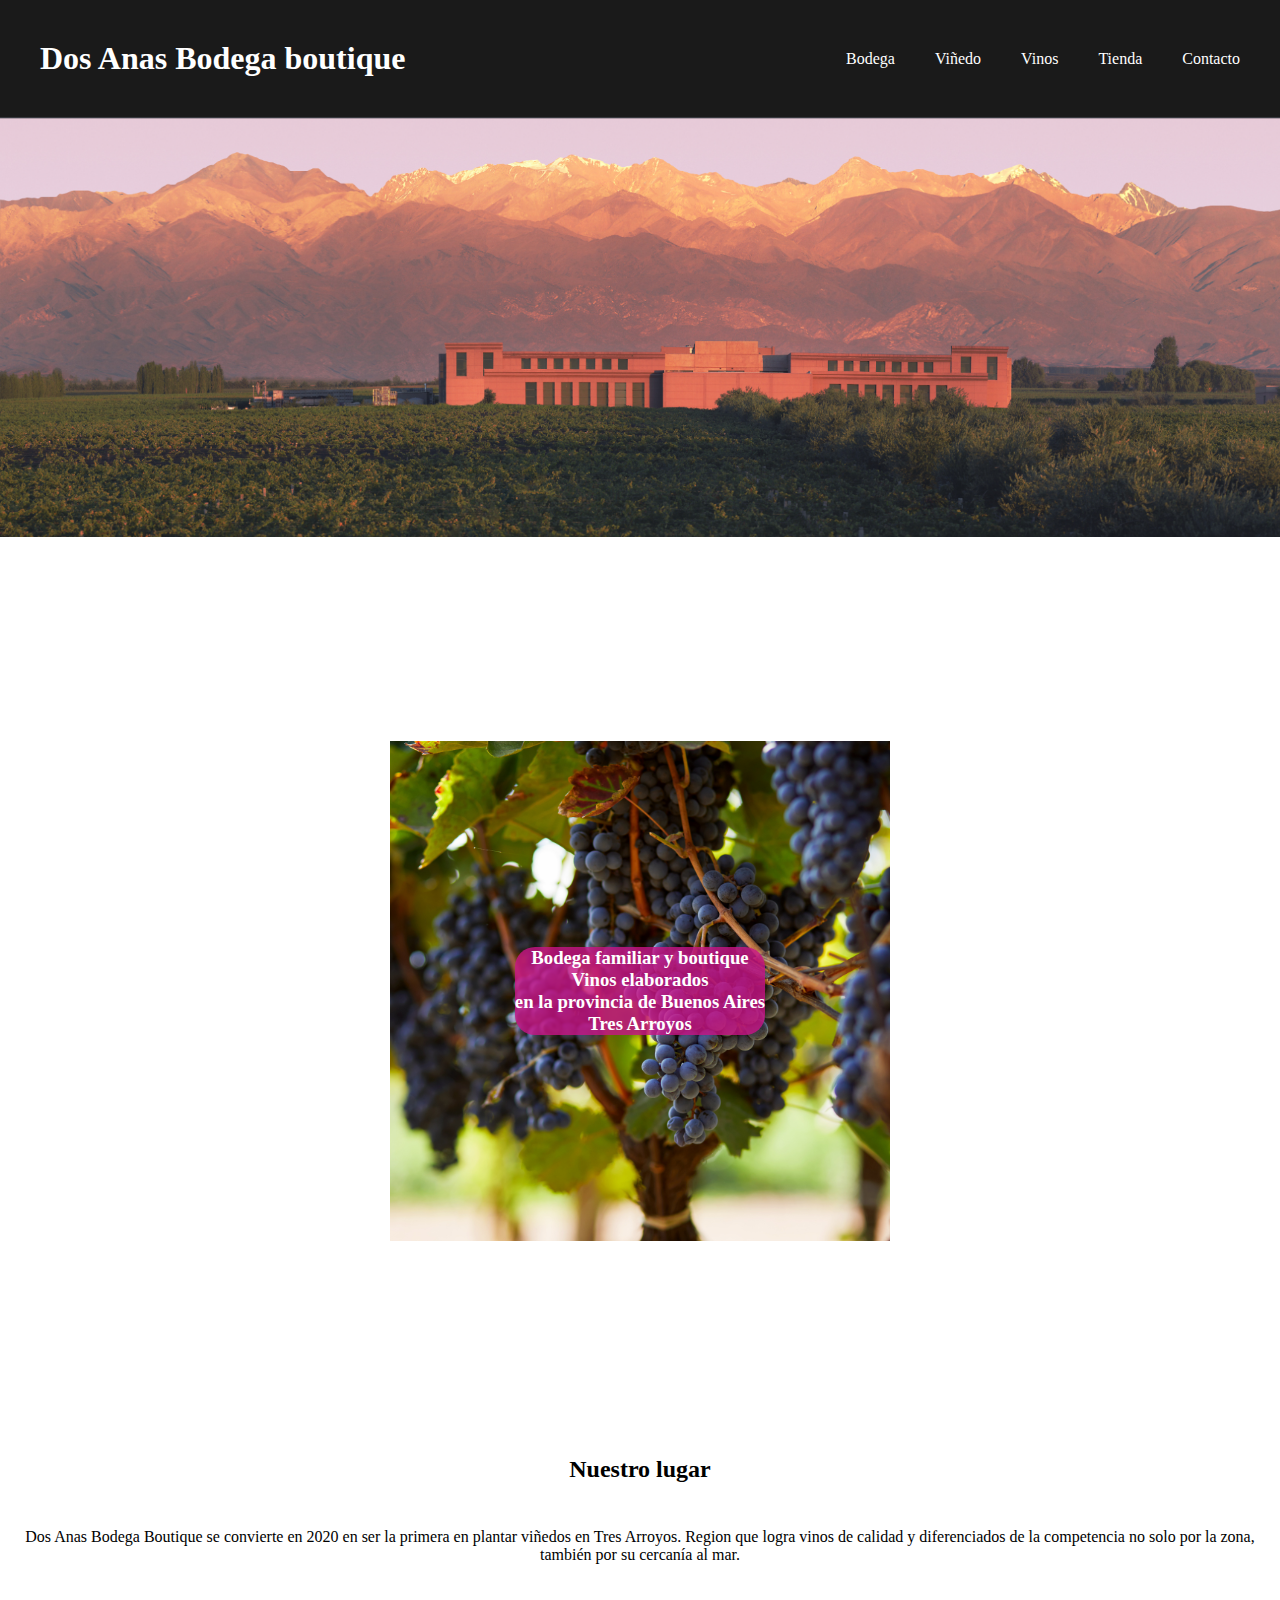
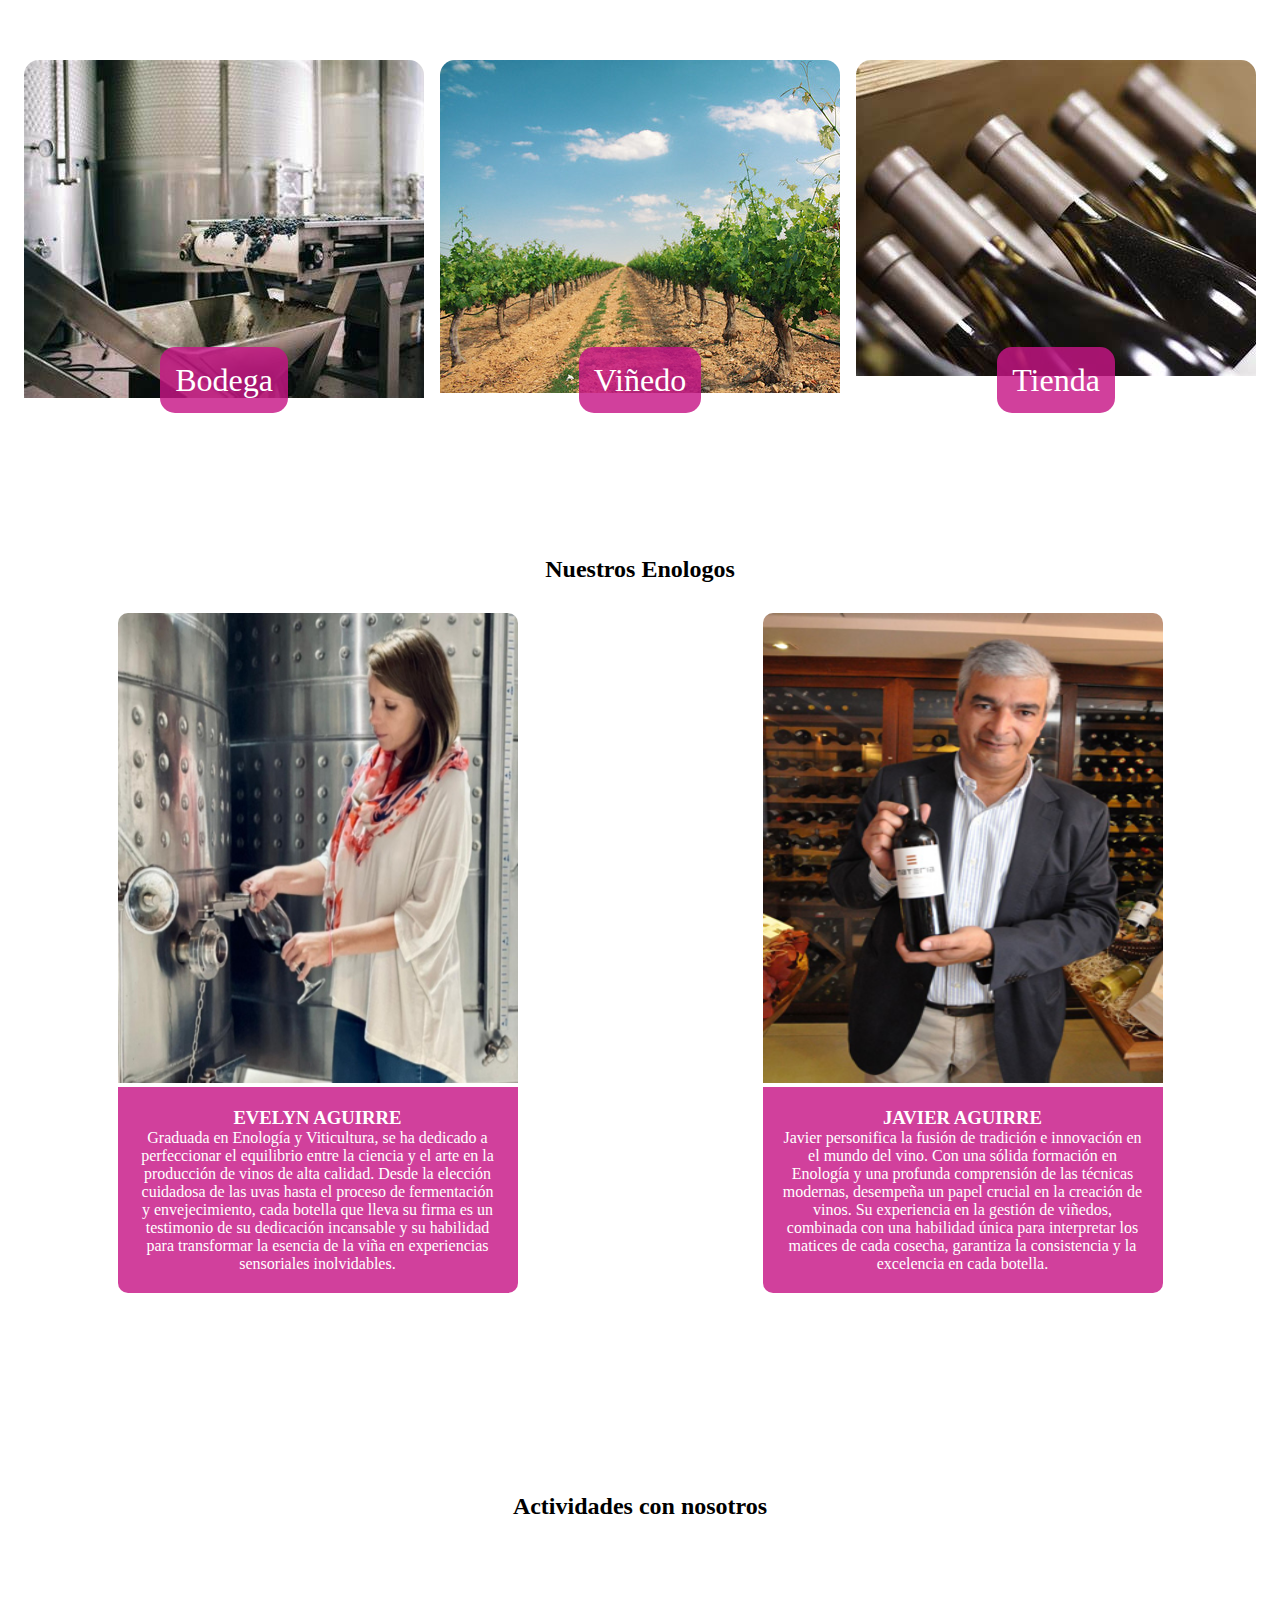
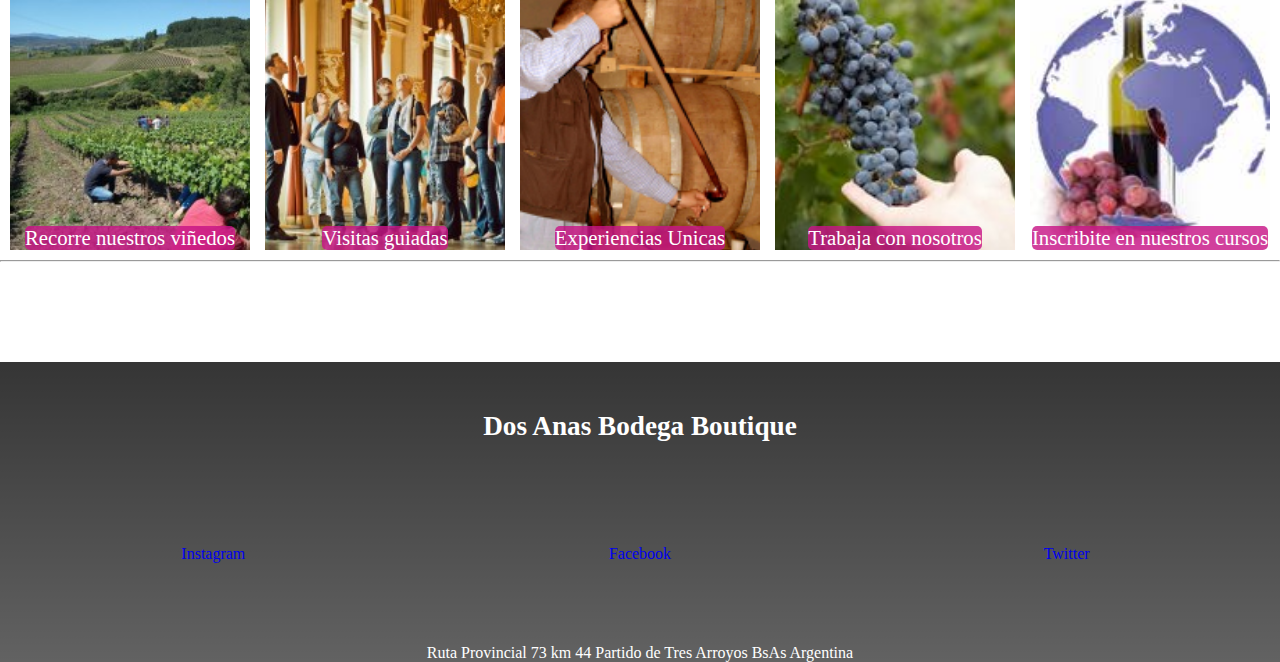
==== commit 0afe89bf: "correcciones 3ra pre-entrega" ====
--- a/index.html
+++ b/index.html
@@ -21,7 +21,6 @@
     <header>
         <h1>Dos Anas Bodega boutique</h1>
 
-
         <div>
             <nav class="menu">
                 <ul class="menu">
@@ -38,16 +37,13 @@
 
     <main>
 
-
-
         <section>
             <img src="./img/rutini fondo.png" alt="fondo montaña bodega">
         </section>
 
         <section class="portada">
-            <br>
-            <h3><span>Nosotros</span>
-                <br>
+            <h3>
+                  
                 Bodega familiar y boutique
                 <br>
                 Vinos elaborados
@@ -55,10 +51,11 @@
                 en la provincia de Buenos Aires
                 <br>
                 Tres Arroyos
+                <br>
+                
             </h3>
 
         </section>
-
 
         <section class="nuestro-lugar">
             <h2><span>Nuestro lugar</span></h2>
@@ -85,7 +82,6 @@
 
         </section>
 
-
         <section class="nuestros-enologos">
 
             <h2>Nuestros Enologos</h2>
@@ -102,11 +98,9 @@
                             fermentación y envejecimiento, cada botella que lleva su firma es un testimonio de su
                             dedicación incansable y su habilidad para transformar la esencia de la viña en experiencias
                             sensoriales inolvidables.</p>
-
                     </div>
 
                 </article>
-
 
                 <article class="tarjeta-enologos">
                     <img src="./img/enologo.jpg" width="400" height="470" alt="foto enologo">
@@ -119,45 +113,20 @@
                             con una habilidad única para interpretar los matices de cada cosecha, garantiza la
                             consistencia y la excelencia en cada botella.</p>
                     </div>
-
-
                 </article>
             </div>
 
-
-
-
         </section>
-
-
 
         <section class="actividades">
             <h2>Actividades con nosotros</h2>
 
             <div class="grilla-actividades">
-
-
                 <article class="actividad actividad1"><a href="">Recorre nuestros viñedos</a></article>
-
-
-
-
                 <article class="actividad actividad2"><a href="">Visitas guiadas</a></article>
-
-
-
                 <article class="actividad actividad3"><a href="">Experiencias Unicas</a></article>
-
-
-
                 <article class="actividad actividad4"><a href="">Trabaja con nosotros</a></article>
-
-
-
                 <article class="actividad actividad5"><a href="">Inscribite en nuestros cursos</a></article>
-
-
-
             </div>
 
         </section>
@@ -170,21 +139,16 @@
 
             <h3 class="caja caja-titulo">Dos Anas Bodega Boutique</h3>
 
-
             <div class="caja caja-instagram"><a
                     href="https://instagram.com/dosanas.bodegaboutique?igshid=NzZlODBkYWE4Ng=="
                     target="_blank">Instagram</a></div>
-
 
             <div class="caja caja-facebook"><a href="poner url">Facebook</a></div>
 
 
             <div class="caja caja-twitter"><a href="poner url">Twitter</a></div>
 
-
-
-            <p class="caja caja-ubicacion">Ruta Provincial 73 km 44 Partido de Tres Arroyos BsAs Argentina</p>
-
+      <p class="caja caja-ubicacion">Ruta Provincial 73 km 44 Partido de Tres Arroyos BsAs Argentina</p>
 
         </section>
     </footer>
--- a/css/styles.css
+++ b/css/styles.css
@@ -1,4 +1,5 @@
 @charset "UTF-8";
+/* CONDICIONES GENERALES */
 * {
   margin: 0;
   padding: 0;
@@ -18,6 +19,8 @@
   max-width: 100%;
 }
 
+/* CONDICIONES GENERALES */
+/*COMPONENTS*/
 /*Estilo header igual para todas las hojas*/
 header {
   background-color: rgb(26, 26, 26);
@@ -45,8 +48,28 @@
   }
 }
 /*Estilo header igual para todas las hojas*/
+/*HEADER TIENDA */
+.usuario-contraseña {
+  display: flex;
+  flex-direction: column;
+}
+
+@media (min-width: 768px) {
+  .usuario-contraseña {
+    display: flex;
+    flex-direction: row;
+  }
+}
+/*HEADER TIENDA */
+/* APLICACION SASS A BARRA NAVEGACION (HEADER) */
+.link:hover {
+  color: rgba(199, 21, 134, 0.816);
+  font-size: 1.3rem;
+}
+
+/* APLICACION SASS A BARRA NAVEGACION (HEADER) */
 /*Comienzo estilo INDEX*/
-.portada-bodega {
+.portada {
   background-image: url(../img/inicio\ 1.png);
   height: 100vh;
   background-position: center;
@@ -56,15 +79,11 @@
   align-items: center;
 }
 
-.portada-bodega h3 {
-  background-color: rgba(199, 21, 134, 0.316);
+.portada h3 {
+  background-color: rgba(199, 21, 134, 0.816);
   color: white;
   text-align: center;
   border-radius: 20px;
-}
-
-.portada-bodega span {
-  font-size: 3rem;
 }
 
 .nuestro-lugar h2 {
@@ -197,9 +216,9 @@
 
 .actividad a {
   background-color: rgba(199, 21, 134, 0.816);
-  border-radius: 10px;
-  font-size: 1.5rem;
-  color: black;
+  border-radius: 5px;
+  font-size: 1.3rem;
+  color: rgb(255, 255, 255);
 }
 
 @media (min-width: 768px) {
@@ -238,6 +257,7 @@
 .grid-container {
   margin-top: 100px;
   background-color: rgb(26, 26, 26);
+  background: linear-gradient(rgba(0, 0, 0, 0.792), rgba(0, 0, 0, 0.616));
   color: white;
   height: 300px;
   display: grid;
@@ -279,8 +299,8 @@
 
 .tarjeta {
   border: solid 2px;
-  width: 230px;
   border-radius: 10px;
+  margin-left: 10px;
   margin-top: 50px;
   margin-bottom: 50px;
   flex-basis: 300px;
@@ -298,7 +318,7 @@
 
 .carousel-tarjeta {
   display: flex;
-  overflow: auto;
+  overflow: scroll;
 }
 
 /*Fin estilo TIENDA*/
@@ -382,7 +402,7 @@
   }
 }
 /* Fin estilo BODEGA*/
-/* Comienzo estilo COTACTO */
+/* Comienzo estilo CONTACTO */
 .contacto {
   display: flex;
   flex-direction: column;
@@ -406,19 +426,6 @@
 }
 /*Fin estilo CONTACTO */
 /* Comienzo estilo TIENDA */
-/*HEADER */
-.usuario-contraseña {
-  display: flex;
-  flex-direction: column;
-}
-
-@media (min-width: 768px) {
-  .usuario-contraseña {
-    display: flex;
-    flex-direction: row;
-  }
-}
-/*HEADER */
 /*  FOOTER  */
 .consultas {
   background-color: rgba(26, 26, 26, 0.655);
@@ -480,14 +487,11 @@
   text-align: center;
 }
 
+.img-datafiscal {
+  transform: translate(-20px, 80px);
+}
+
 /*  FOOTER  */
 /* Fin estilo TIENDA */
-/* SASS */
-.link:hover {
-  color: rgba(199, 21, 134, 0.816);
-  font-size: 1.3rem;
-}
-
-/* SASS */
 
 /*# sourceMappingURL=styles.css.map */
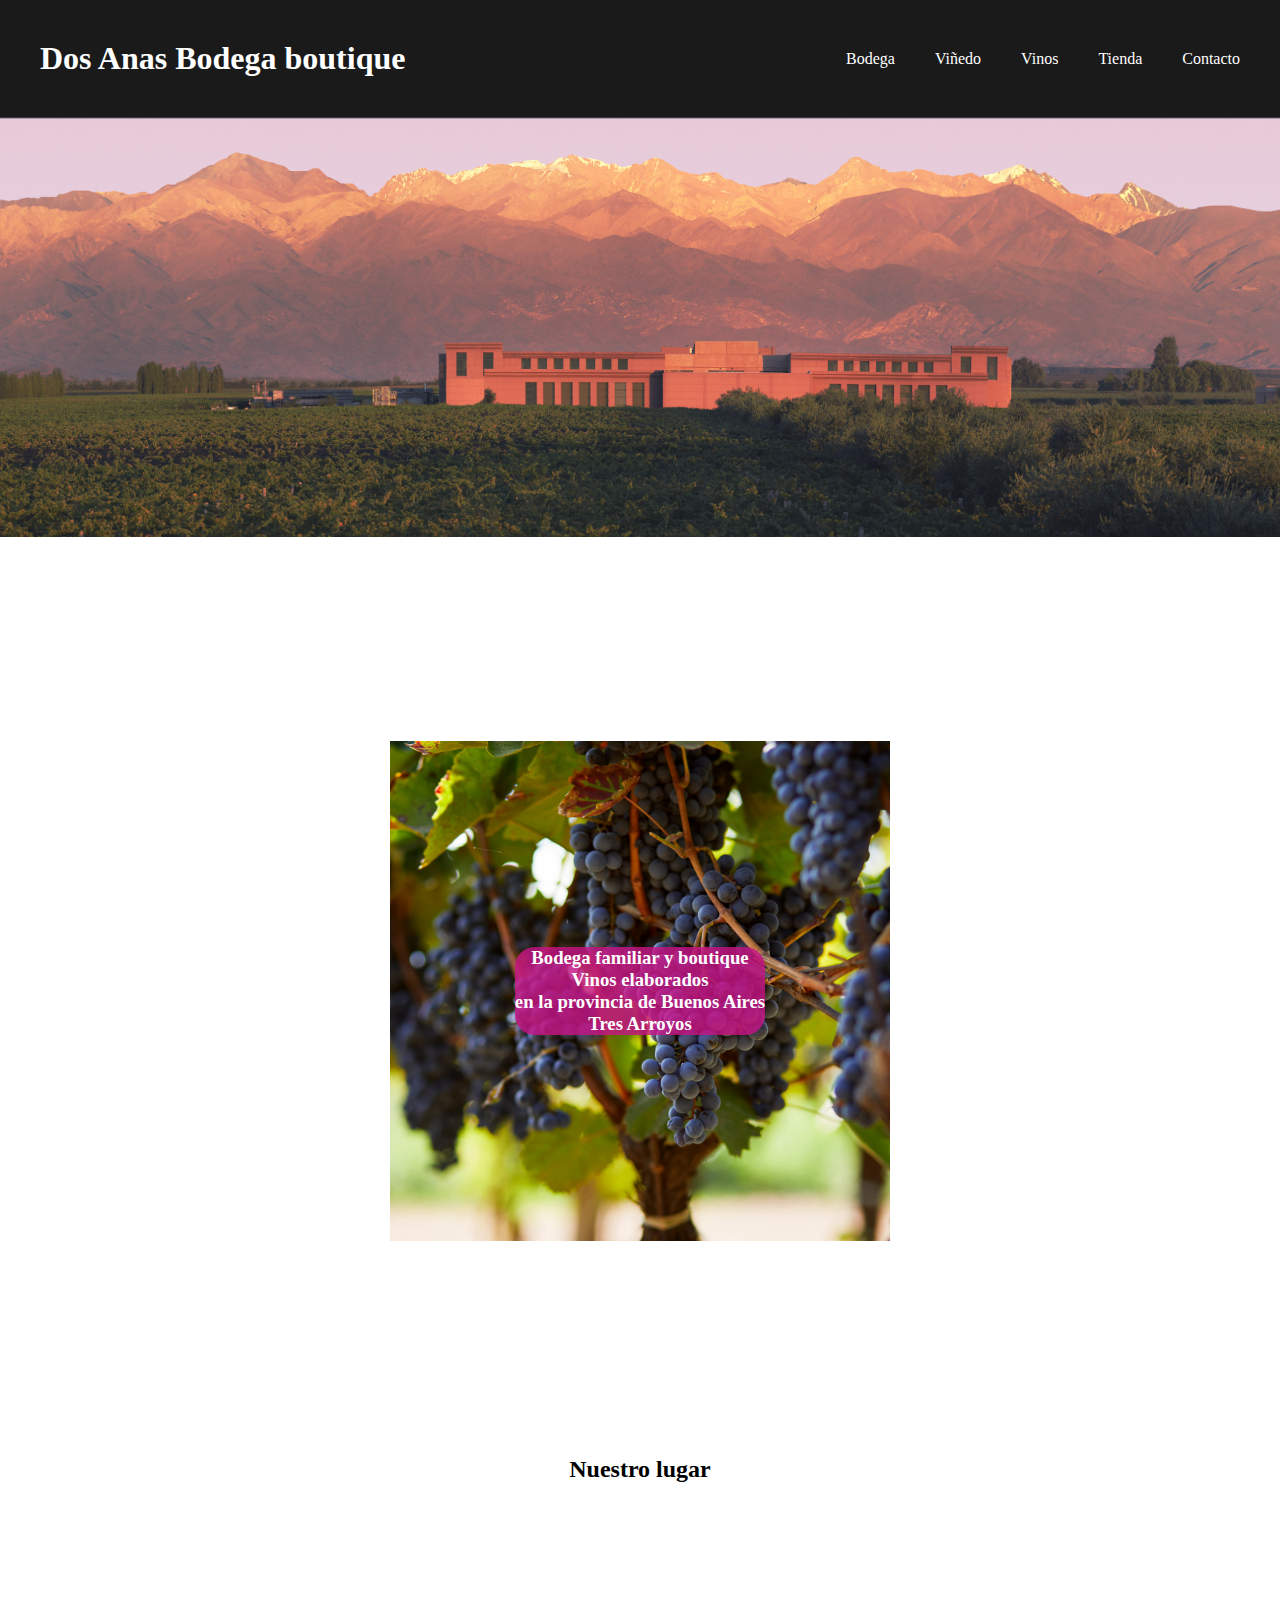
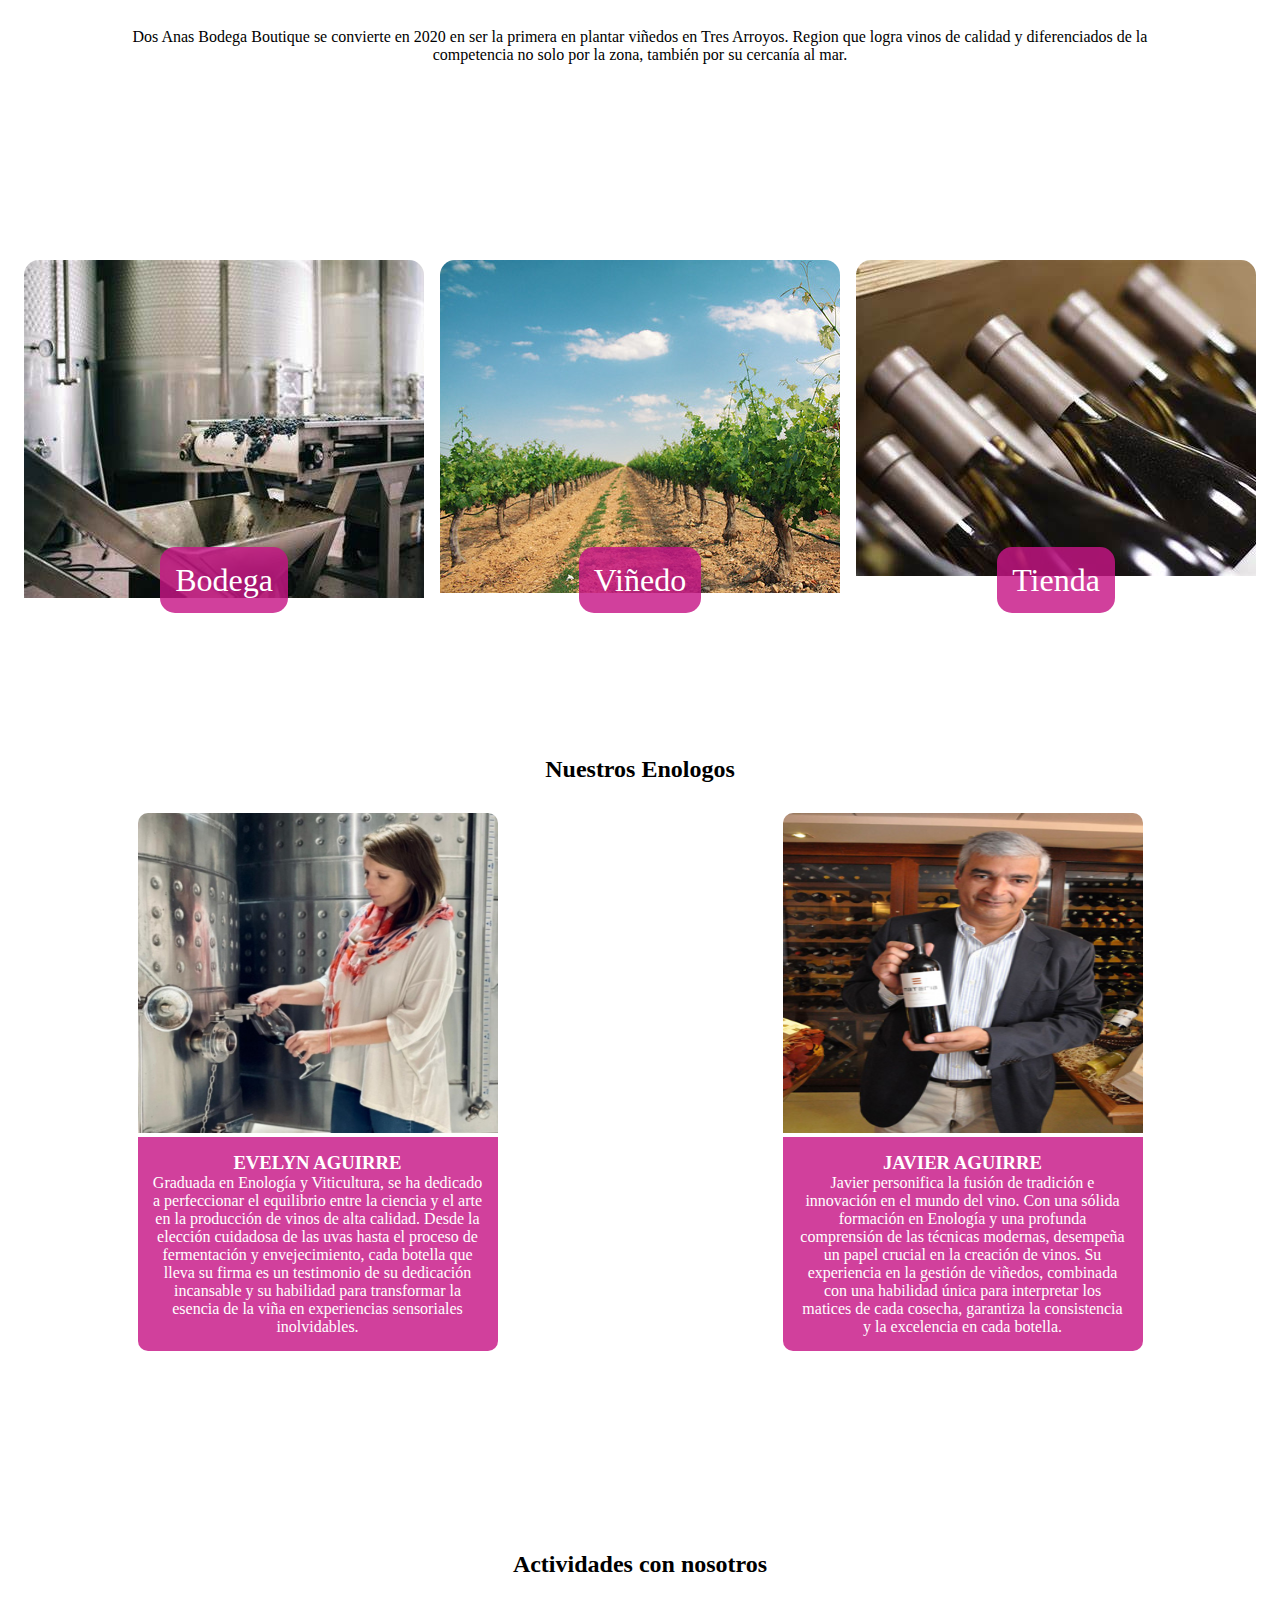
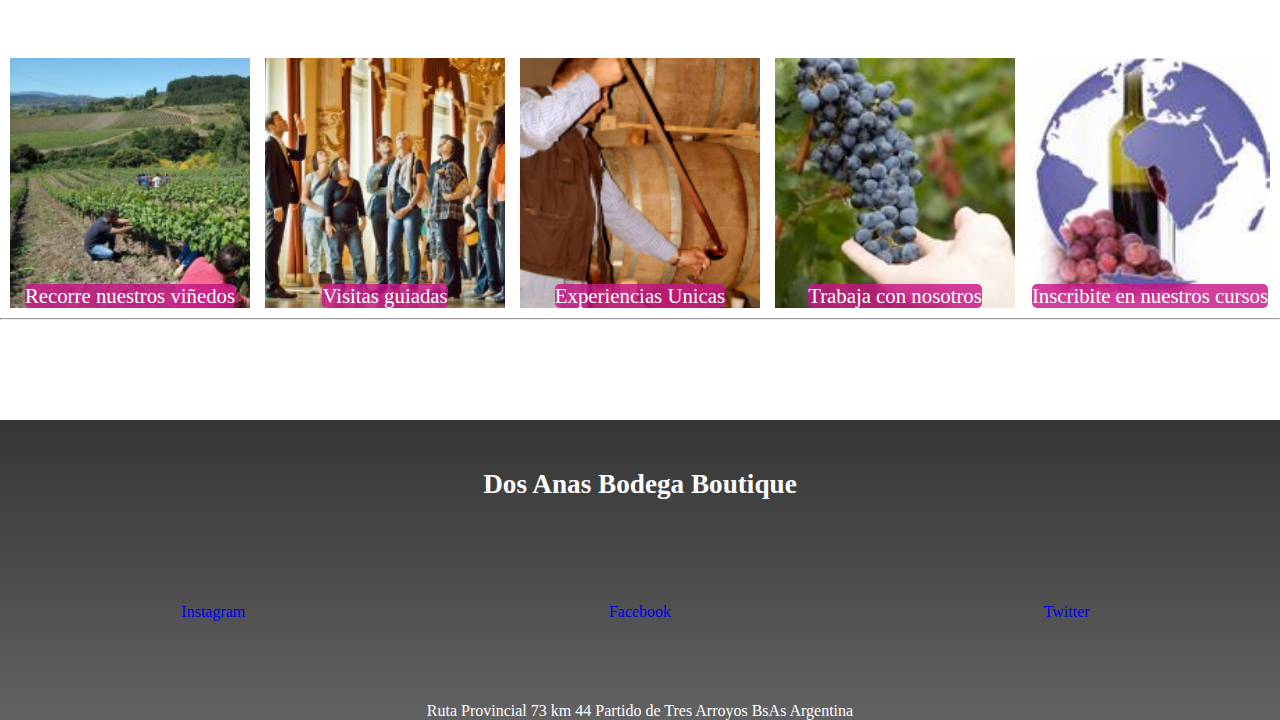
==== commit f77aa886: "animaciones agregadas, correciones de segunda entrega" ====
--- a/index.html
+++ b/index.html
@@ -9,7 +9,7 @@
     <link href="https://fonts.googleapis.com/css2?family=Afacad&display=swap" rel="stylesheet">
     <link href="https://cdn.jsdelivr.net/npm/bootstrap@5.3.2/dist/css/bootstrap.min.css" rel="stylesheet"
         integrity="sha384-T3c6CoIi6uLrA9TneNEoa7RxnatzjcDSCmG1MXxSR1GAsXEV/Dwwykc2MPK8M2HN" crossorigin="anonymous">
-    <meta name="Dos Anas Bodega Boutique"
+    <meta name="“Somos una bodega familiar que se dedica a la producción de vinos artesanales. ¡Visítanos y descubre nuestros vinos únicos!”"
         content="Fabrica de vinos|venta de vinos|provincia de buenos aires|Tres Arroyos">
     <title>Dos Anas Bodega Boutique</title>
 
@@ -88,7 +88,7 @@
 
             <div class="carousel-tarjeta-enologos">
                 <article class="tarjeta-enologos">
-                    <img src="./img/enologa.jpg" width="400px" height="470px" alt="foto enologa">
+                    <img src="./img/enologa.jpg" alt="foto enologa">
 
                     <div class="cuerpo-tarjeta-enologos">
                         <h3>EVELYN AGUIRRE</h3>
@@ -103,7 +103,7 @@
                 </article>
 
                 <article class="tarjeta-enologos">
-                    <img src="./img/enologo.jpg" width="400" height="470" alt="foto enologo">
+                    <img src="./img/enologo.jpg" alt="foto enologo">
 
                     <div class="cuerpo-tarjeta-enologos">
                         <h3>JAVIER AGUIRRE</h3>
--- a/css/styles.css
+++ b/css/styles.css
@@ -30,15 +30,13 @@
   justify-content: space-between;
   align-items: center;
 }
-
+header nav ul {
+  display: flex;
+  flex-direction: column;
+  gap: 40px;
+}
 header a {
   color: white;
-}
-
-header nav ul {
-  display: flex;
-  flex-direction: column;
-  gap: 40px;
 }
 
 @media (min-width: 768px) {
@@ -95,6 +93,7 @@
 .parrafo-nuestrolugar {
   text-align: center;
   margin-bottom: 5rem;
+  padding: 100px;
 }
 
 .image-uno a {
@@ -111,6 +110,26 @@
   justify-content: space-around;
   text-align: center;
   line-height: 625px;
+}
+
+@keyframes show {
+  from {
+    opacity: 0;
+    scale: 25%;
+  }
+  to {
+    opacity: 1;
+    scale: 100%;
+  }
+}
+.image-uno,
+.tarjeta-enologos {
+  view-timeline-name: --image;
+  view-timeline-axis: block;
+  animation-timeline: --image;
+  animation-name: show;
+  animation-range: entry 15% cover 50%;
+  animation-fill-mode: both;
 }
 
 @media (min-width: 768px) {
@@ -161,16 +180,20 @@
 }
 
 .tarjeta-enologos {
-  width: 400px;
+  width: 360px;
   border-radius: 10px;
   overflow: hidden;
 }
+.tarjeta-enologos img {
+  width: 360px;
+  height: 320px;
+}
 
 .cuerpo-tarjeta-enologos {
   background-color: rgba(199, 21, 134, 0.816);
   color: white;
   text-align: center;
-  padding: 20px;
+  padding: 15px;
   justify-content: center;
   align-items: center;
 }
@@ -282,7 +305,9 @@
   text-align: center;
 }
 
-.caja-instagram, .caja-twitter, .caja-facebook {
+.caja-instagram,
+.caja-twitter,
+.caja-facebook {
   display: flex;
   flex-direction: column;
   justify-content: center;
@@ -298,6 +323,7 @@
 }
 
 .tarjeta {
+  background-color: white;
   border: solid 2px;
   border-radius: 10px;
   margin-left: 10px;
@@ -305,6 +331,11 @@
   margin-bottom: 50px;
   flex-basis: 300px;
   flex-shrink: 0;
+  transition: 1s;
+}
+
+.tarjeta:hover {
+  transform: scale(1.2);
 }
 
 .cuerpo-tarjeta {
@@ -324,7 +355,7 @@
 /*Fin estilo TIENDA*/
 /* Comienzo estilo VIÑEDOS*/
 .portada-vinedo p {
-  padding: 20px;
+  padding: 100px;
   text-align: center;
   margin-bottom: 20px;
 }
@@ -353,7 +384,7 @@
 }
 
 .portada-bodega-texto {
-  padding: 10px;
+  padding: 100px;
   margin-bottom: 20px;
   text-align: center;
 }
@@ -372,15 +403,25 @@
 .bodega-informacion {
   text-align: center;
   margin-bottom: 40px;
+  padding: 100px;
+}
+
+.carousel-bodega-imagenes {
+  display: flex;
+  flex-direction: column;
   padding: 20px;
-}
-
-.carousel-bodega-imagenes {
-  display: flex;
-  flex-direction: column;
-  padding: 20px;
   align-items: center;
   gap: 10px;
+}
+.carousel-bodega-imagenes img {
+  width: 300px;
+  height: 200px;
+  cursor: pointer;
+  transition: 1s;
+}
+
+.carousel-bodega-imagenes img:hover {
+  transform: scale(1.5);
 }
 
 @media (min-width: 768px) {
@@ -427,8 +468,16 @@
 /*Fin estilo CONTACTO */
 /* Comienzo estilo TIENDA */
 /*  FOOTER  */
+.suscripcion {
+  padding: 30px;
+  text-align: center;
+}
+
+.color-footer {
+  background-color: rgba(26, 26, 26, 0.797);
+}
+
 .consultas {
-  background-color: rgba(26, 26, 26, 0.655);
   color: white;
 }
 
@@ -474,23 +523,21 @@
   margin-right: 300px;
 }
 
-.datafiscal {
-  background-color: rgba(26, 26, 26, 0.655);
-  padding: 10px;
-}
-
-.grid-datafiscal {
-  padding: 20px;
-  display: grid;
-  grid-template-columns: repeat(1, 1fr);
-  grid-template-rows: repeat(1px 1px 1px);
-  text-align: center;
-}
-
-.img-datafiscal {
-  transform: translate(-20px, 80px);
-}
-
+@media (min-width: 768px) {
+  .datafiscal {
+    padding: 10px;
+  }
+  .grid-datafiscal {
+    padding: 20px;
+    display: grid;
+    grid-template-columns: repeat(1, 1fr);
+    grid-template-rows: repeat(1px 1px 1px);
+    text-align: center;
+  }
+  .img-datafiscal {
+    transform: translate(-20px, 80px);
+  }
+}
 /*  FOOTER  */
 /* Fin estilo TIENDA */
 
